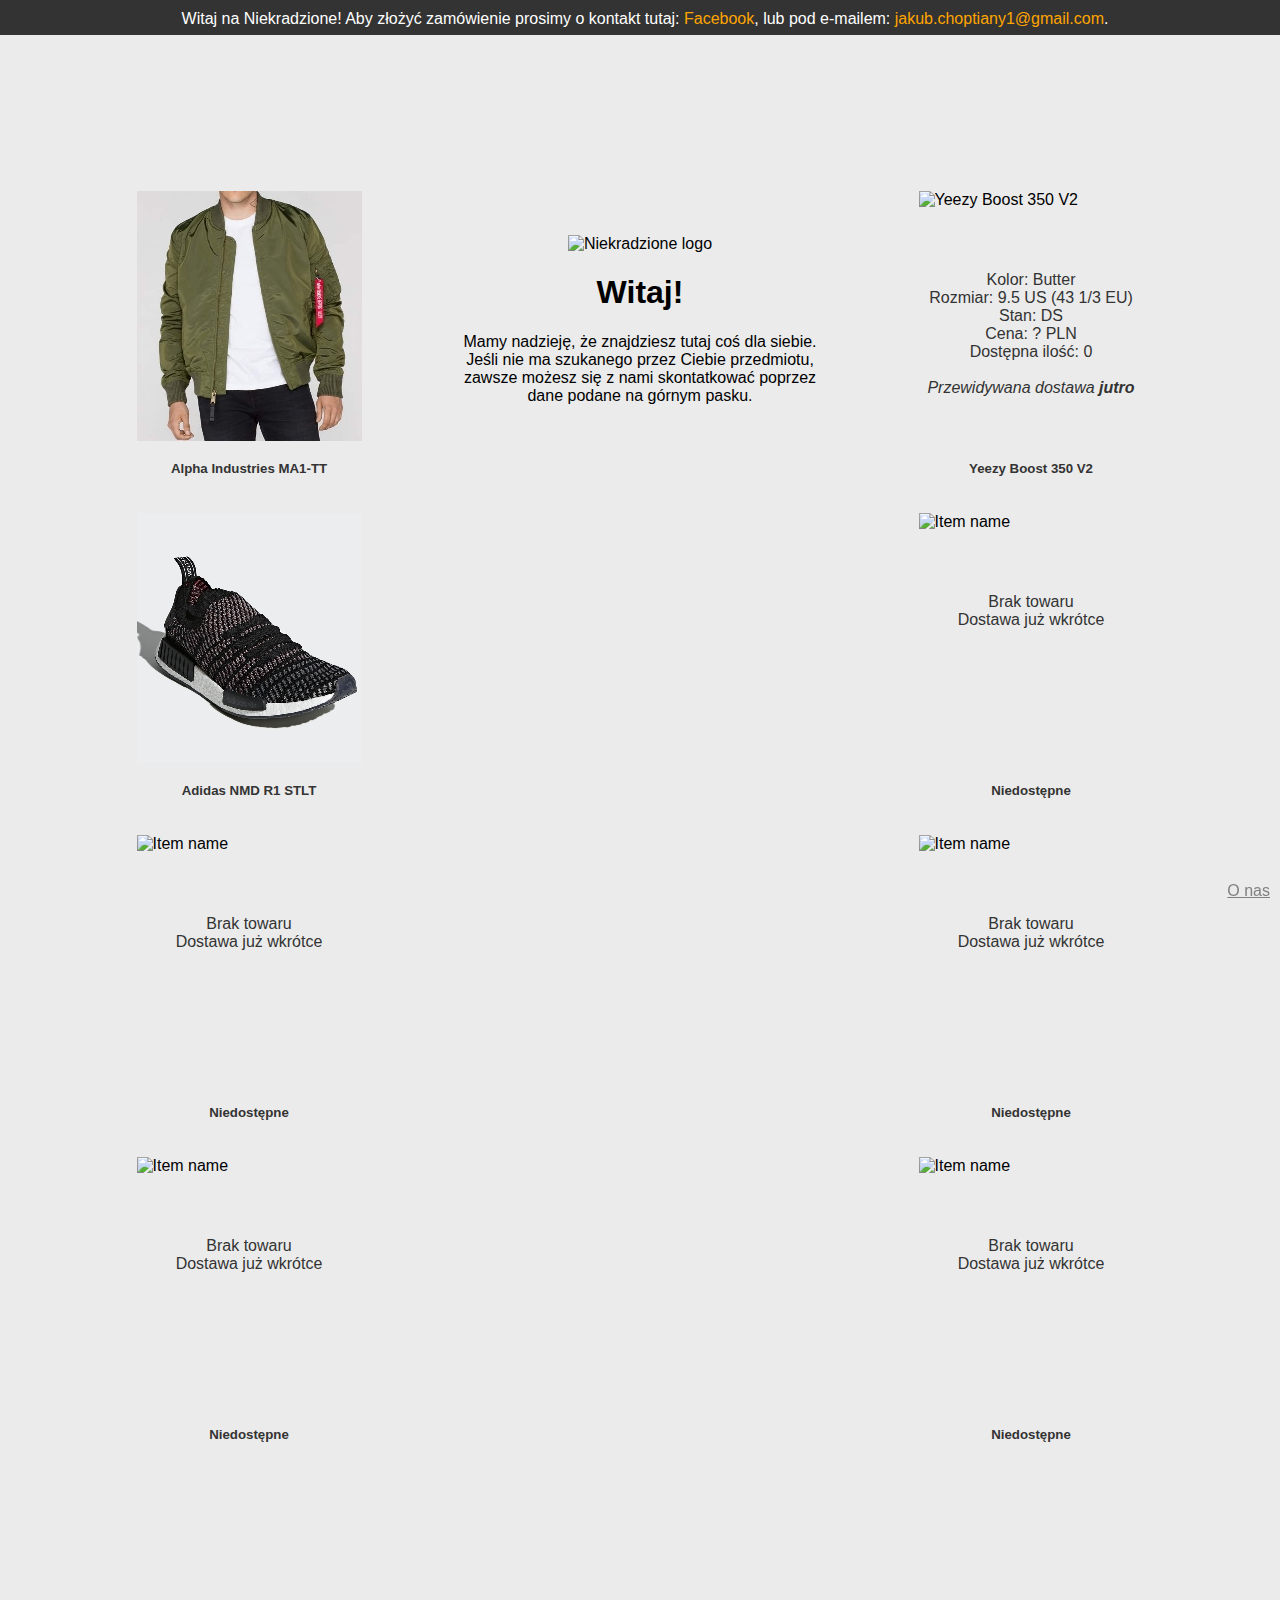
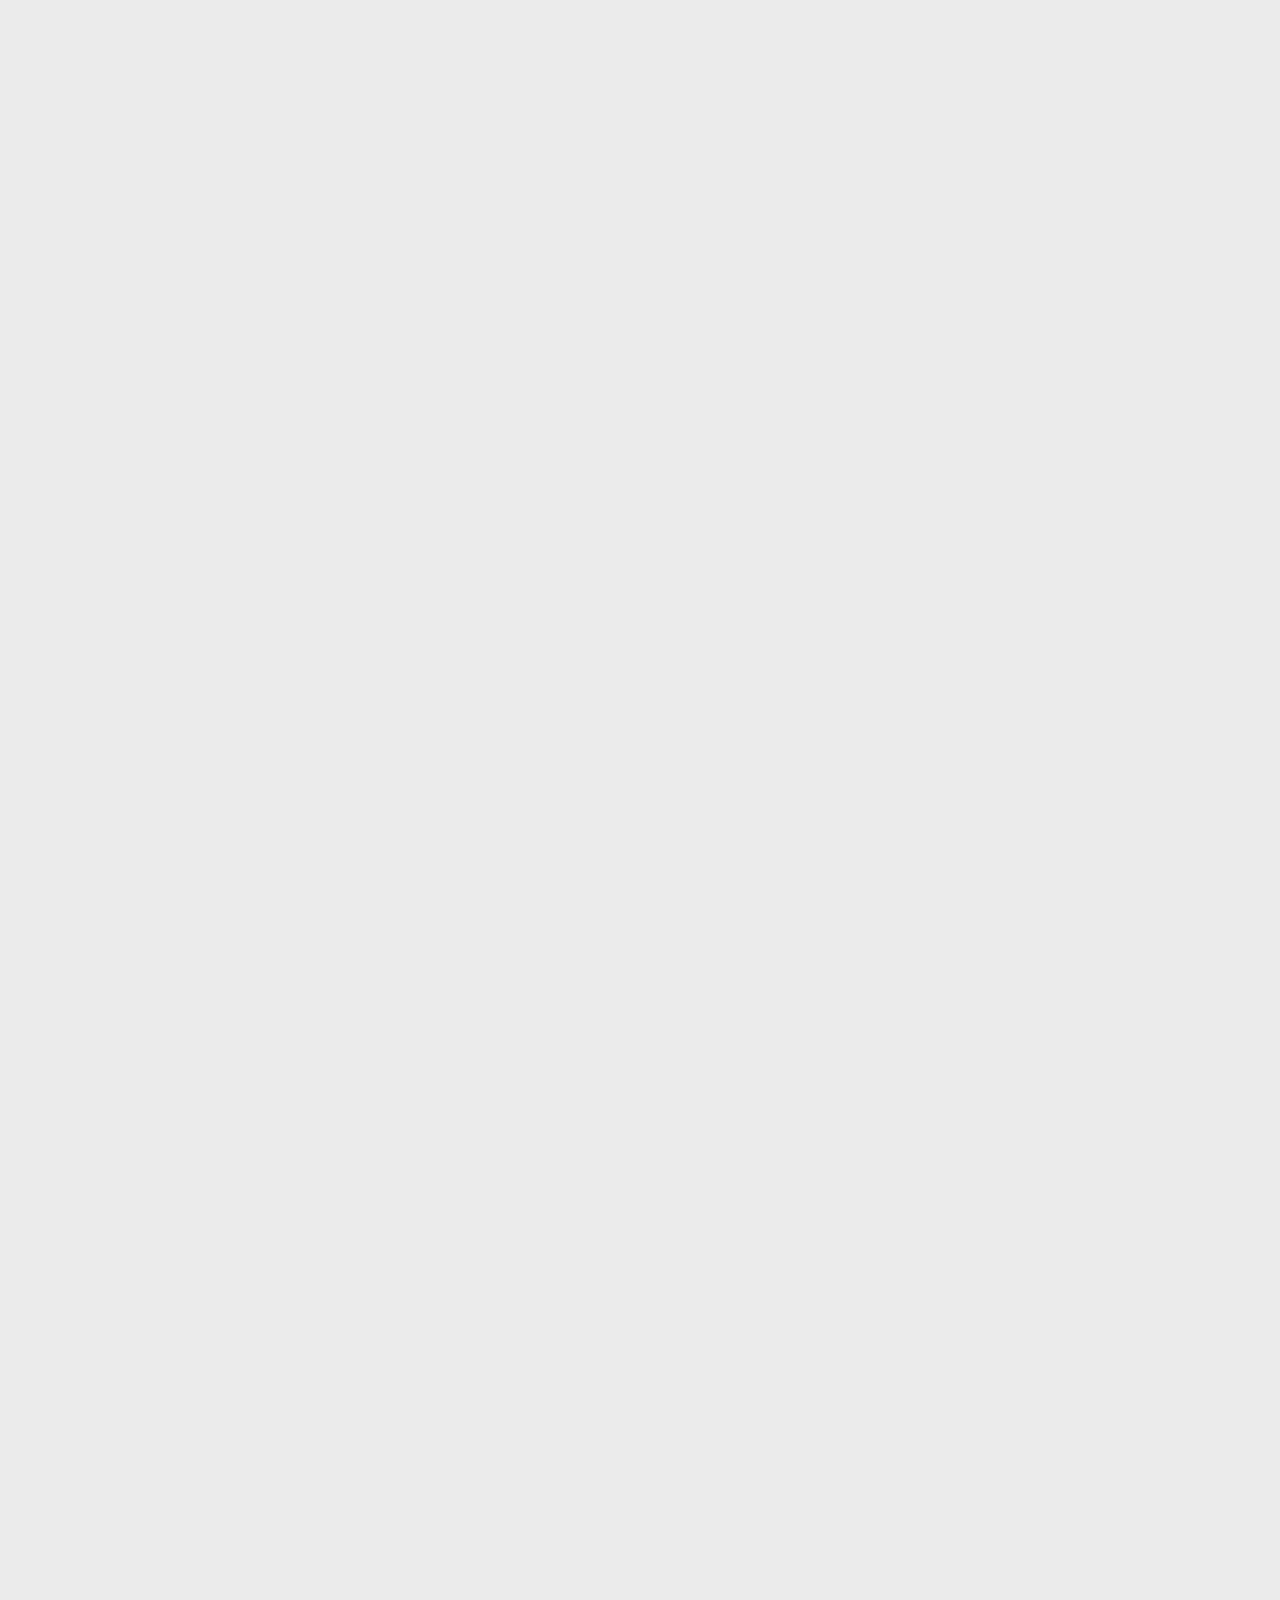
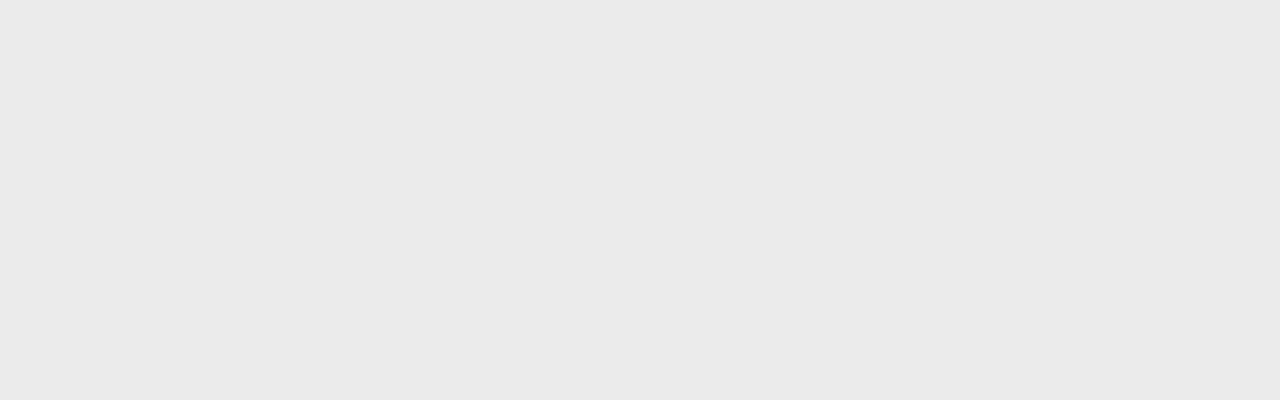
==== index.html @ 2d7987f9 "yeezy" ====
<!DOCTYPE html>
<head>
		<meta charset="UTF-8">
		<title>Niekradzione</title>	
		<link rel="stylesheet" type="text/css" href="style.css">	
		<link rel="icon" type="image/png" href="logo.png">
		<meta name="viewport" content="width=device-width, initial-scale=1">

</head>

<body>

	<div id="topbar">
		<p>Witaj na Niekradzione! Aby złożyć zamówienie prosimy o kontakt tutaj: <a target="_blank" href="https://www.facebook.com/jakub.choptiany.1">Facebook</a>, lub pod e-mailem: <a target="_blank" href="mailto:jakub.choptiany1@gmail.com">jakub.choptiany1@gmail.com</a>.</p>
	</div>

	

	<section class="shop" id="leftshop">
		
<!---			<div class="item">			
				<img src="itemimg.png" class="itemimg" alt="Item name">
				<p>Kolor: --------<br>
				   Rozmiar: - <br>
				   Stan: -- <br>				   
				   Cena: <em><s>000 PLN</s></em> <strong>000 PLN</strong><br> <br>
				   Dostępna ilość: 0</p>
				<h5>Alpha Industries MA1-TT</h5>
			</div>   

--->

			<div class="item">			
				<img src="ma1ttimg.jpg" class="itemimg" alt="Alpha Industries MA1-TT">
				<p>Kolor: Ciemnozielony<br>
				   Rozmiar: L <br>
				   Stan: DS <br>				   
				   Cena: <em><s>550 PLN</s></em> <strong>300 PLN</strong><br> <br>
				   Dostępna ilość: 1</p>
				<h5>Alpha Industries MA1-TT</h5>
			</div>
			
			<div class="item">			
				<img src="nmdr1.jpg" class="itemimg" alt="Adidas NMD R1 STLT">
				<p>Kolor: Wielokolorowy<br>
				  Rozmiar: 9.5 US (43 1/3 EU)<br>
					Stan: DS<br>
					Cena: <em><s>750 PLN</s></em> <strong>285 PLN</strong><br> <br>
					Dostępna ilość: WYPRZEDANE</p>
				<h5>Adidas NMD R1 STLT</h5>
			</div>
			

			

			
			<div class="item">			
				<img src="itemimg.png" class="itemimg" alt="Item name">
				<p>Brak towaru<br>
				  Dostawa już wkrótce</p>
				<h5>Niedostępne</h5>
			</div>

			<div class="item">			
				<img src="itemimg.png" class="itemimg" alt="Item name">
				<p>Brak towaru<br>
				  Dostawa już wkrótce</p>
				<h5>Niedostępne</h5>
			</div>
			

		
	</section>

	<div id="mainpool">
		<img id="mainlogo" src="logo.png" alt="Niekradzione logo">

		<h1>Witaj!</h1>
		<p>Mamy nadzieję, że znajdziesz tutaj coś dla siebie. Jeśli nie ma szukanego przez Ciebie przedmiotu, zawsze możesz się z nami skontatkować poprzez dane podane na górnym pasku.</p>		

	</div>
	
	<section class="shop" id="rightshop">
					

				<div class="item">			
				<img src="yeezybtr.jpg" class="itemimg" alt="Yeezy Boost 350 V2">
				<p>Kolor: Butter<br>
				   Rozmiar: 9.5 US (43 1/3 EU) <br>
				   Stan: DS <br>	
				   Cena: ? PLN <br>
				   Dostępna ilość: 0 <br>	<br>	   
				 <em>Przewidywana dostawa <strong>jutro</strong></em></p>
				<h5>Yeezy Boost 350 V2</h5>
			</div>   


			<div class="item">			
				<img src="itemimg.png" class="itemimg" alt="Item name">
				<p>Brak towaru<br>
				  Dostawa już wkrótce</p>
				<h5>Niedostępne</h5>
			</div>
			

			<div class="item">			
				<img src="itemimg.png" class="itemimg" alt="Item name">
				<p>Brak towaru<br>
				  Dostawa już wkrótce</p>
				<h5>Niedostępne</h5>
			</div>
			

			<div class="item">			
				<img src="itemimg.png" class="itemimg" alt="Item name">
				<p>Brak towaru<br>
				  Dostawa już wkrótce</p>
				<h5>Niedostępne</h5>
			</div>
			

	</section>

<footer><a href="about.html">O nas</a></footer>
</body>
---- style.css ----
html, body {margin: 0; height: 100%; overflow: hidden;}

	@font-face {font-family: Sensei; src:url(sensei.ttf);}

	@import url('https://fonts.googleapis.com/css?family=Arimo|Didact+Gothic');

	body {				
		margin: 0px;
		padding: 0px;
		font-family: 'Arimo', sans-serif;	
		background: #ebebeb;
	}

	h1, h2, h3, h4, h5, h6 {
		font-family: 'Didact Gothic', sans-serif;
	}
      

	@media only screen and (max-width: 1300px) {
		html, body {height: 200%; overflow: scroll;}
	}




/*        MAIN SECTION       ///////          //////              ///////          //////////           /////////        ///////// */





	#topbar {
		position: relative;
		background: #333;		
		top: 0px;
		height: 25px;
		width: 100%;
		margin: 0px;
		padding: 5px;
		color: white;
		text-align: center;		
	}

		#topbar p {
			margin: 0px;
			padding: 5px;
		}

		#topbar a, a:hover, a:active, a:visited, a:focus {
			color: white;	
			text-decoration: none;	
			transition: 0.3s;		
		}

		#topbar a {
			color: orange;
			transition: 0.3s;		
		}


		@keyframes mainentry {
			from{top: 600px;}
			to{top: 200px;}
		}

	#mainpool {		
		position: relative;		
		text-align: center;
		display: table;
		margin: 0 auto;
		padding: 0px;
		top: 200px;
		width: 400px;		
		max-width: 30%;
		clear: both;		
		animation: mainentry;
		animation-duration: 2s;	
	}

	
		#mainlogo {height: 300px;}



/*        SHOP SECTION       ///////          //////              ///////          //////////           /////////        ///////// */

				
				.shop {										
					top: 180px;
					max-width: 35%;
					position: absolute;
					clear: both;
					margin: 0px;
					margin-top: 0px;
					padding: 0px;
					list-style: none;

					display: -webkit-box;
					display: -moz-box;
					display: -ms-flexbox;
					display: -webkit-flex;
					display: flex;

					align-items: baseline;

					-webkit-flex-flow: row wrap;
 					justify-content: space-between;
  

				}

				#leftshop {
					float: left;
					left: 25px;
				}

				#rightshop {
					float: right;
					right: 25px;
				}

				.item {									
					height: 300px;
					width: 225px;
					margin: auto;
					margin-top: 10px;		
					margin-bottom: 10px;							
					clear: both;	
					border: 1px solid #ebebeb;	
					transition: .5s;						
				}

				.item h5 {
					position: relative;
					height: 20px;
					width: 225px;		
					text-align: center;
					margin: auto;
					top: 20px;	
					color: #333;
				}


				.item p {
					position: relative;
					color: #333;
					text-align: center;
					margin: auto;	
					padding: 0px;
					top: 80px;					
					height: 250px;
					width: 225px;									
					transition: .5s;		
					z-index: 0;								
				}

				.itemimg {	
					position: absolute;												
					height: 250px;
					width: 225px;
					transition: 0.5s;
					z-index: 1;
				}

				.item:hover .itemimg {
					opacity: 0.1;
					transition: .5s;
				}

				.item:hover {					
					border: 1px solid #333;
					transition: 1s;
				}


				footer a{					
					color: gray;
					position: fixed;
					bottom: 0px;
					right: 10px;									}
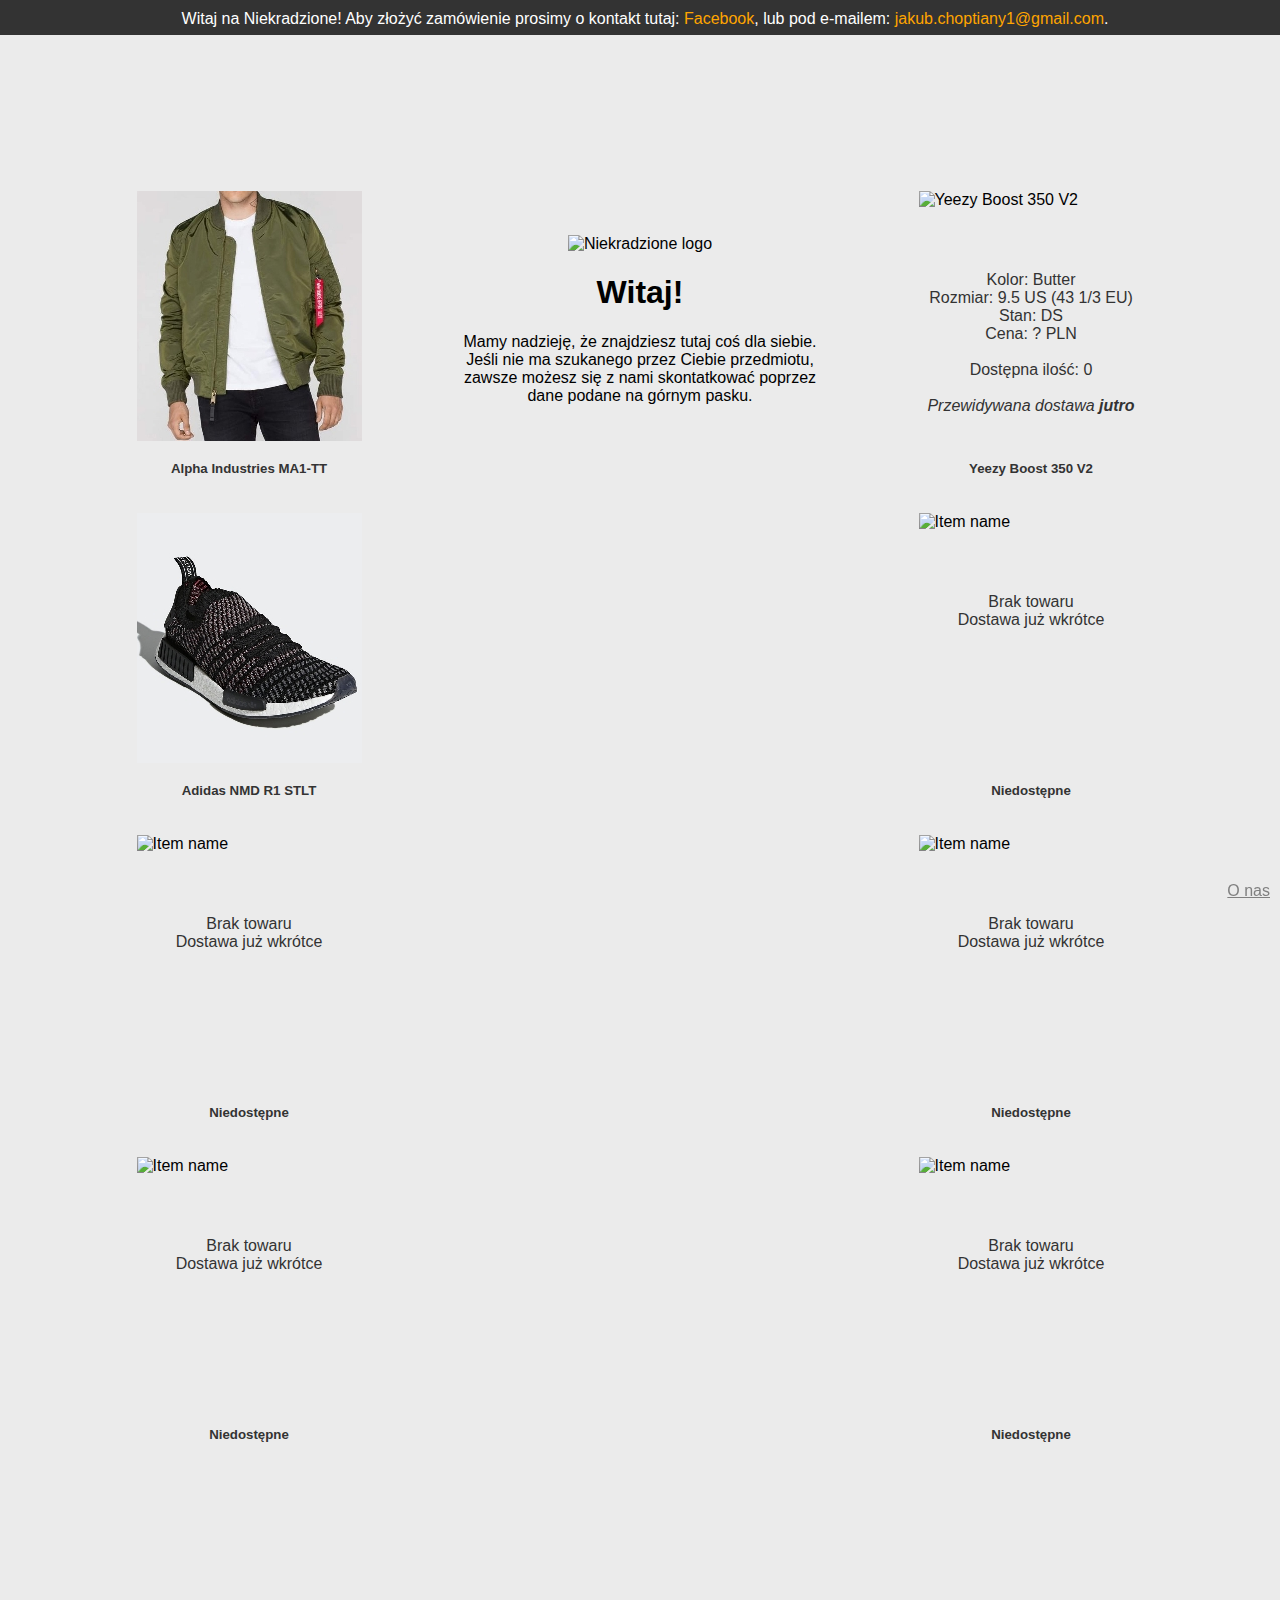
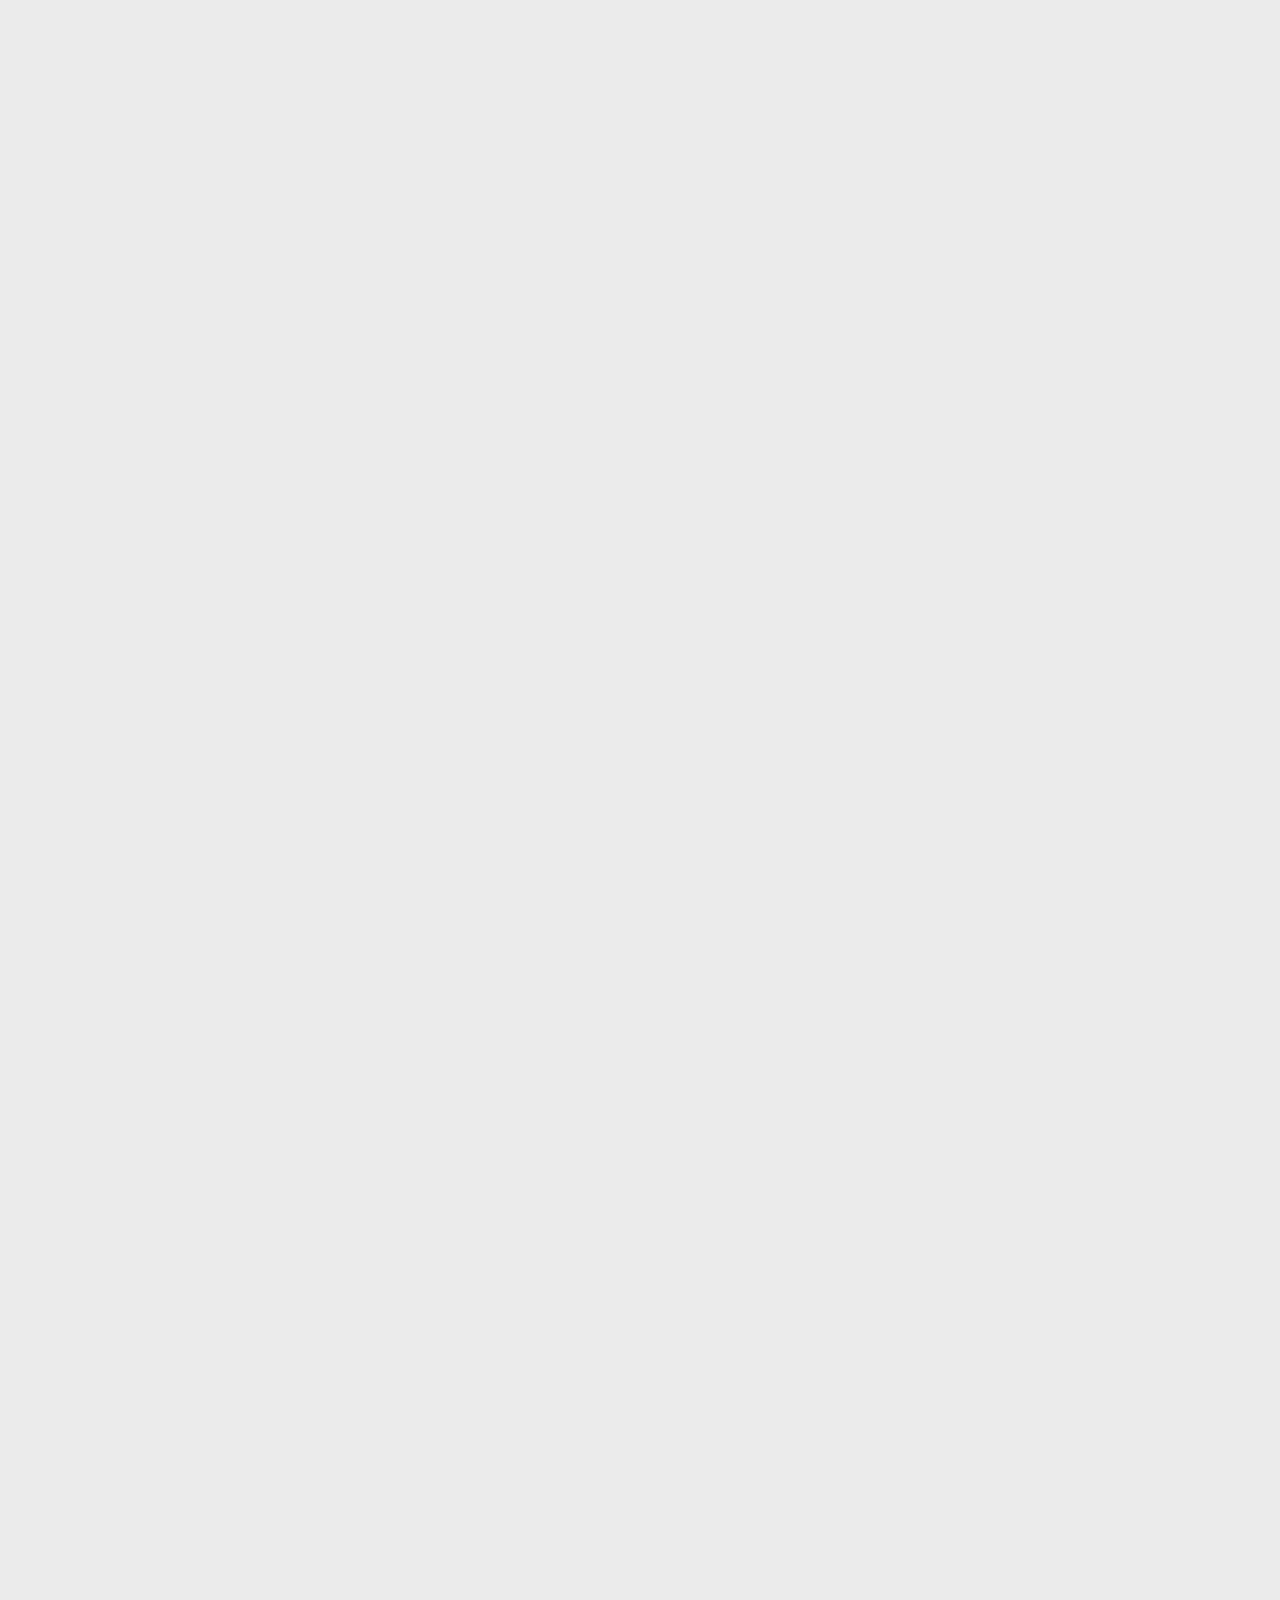
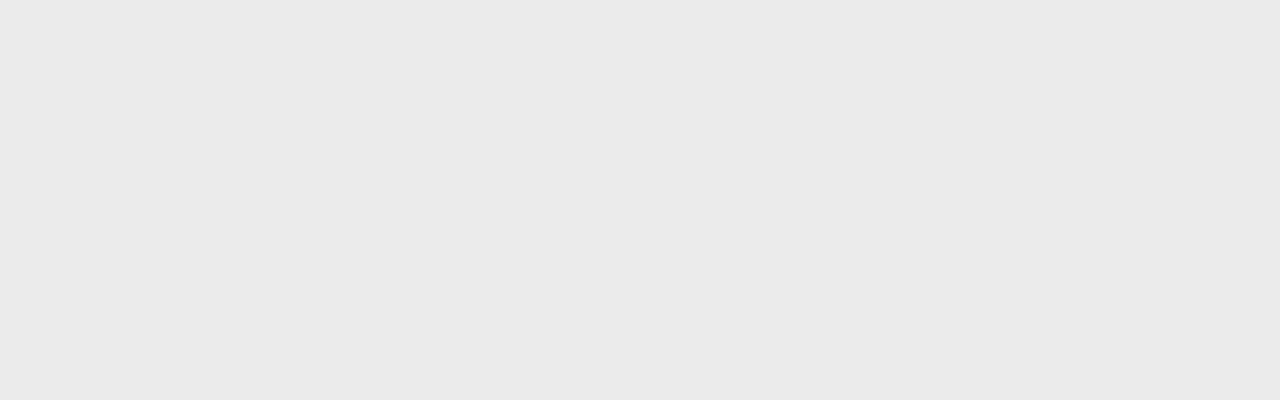
==== commit 5274e6c2: "yeezy" ====
--- a/index.html
+++ b/index.html
@@ -88,7 +88,7 @@
 				<p>Kolor: Butter<br>
 				   Rozmiar: 9.5 US (43 1/3 EU) <br>
 				   Stan: DS <br>	
-				   Cena: ? PLN <br>
+				   Cena: ? PLN <br><br>
 				   Dostępna ilość: 0 <br>	<br>	   
 				 <em>Przewidywana dostawa <strong>jutro</strong></em></p>
 				<h5>Yeezy Boost 350 V2</h5>
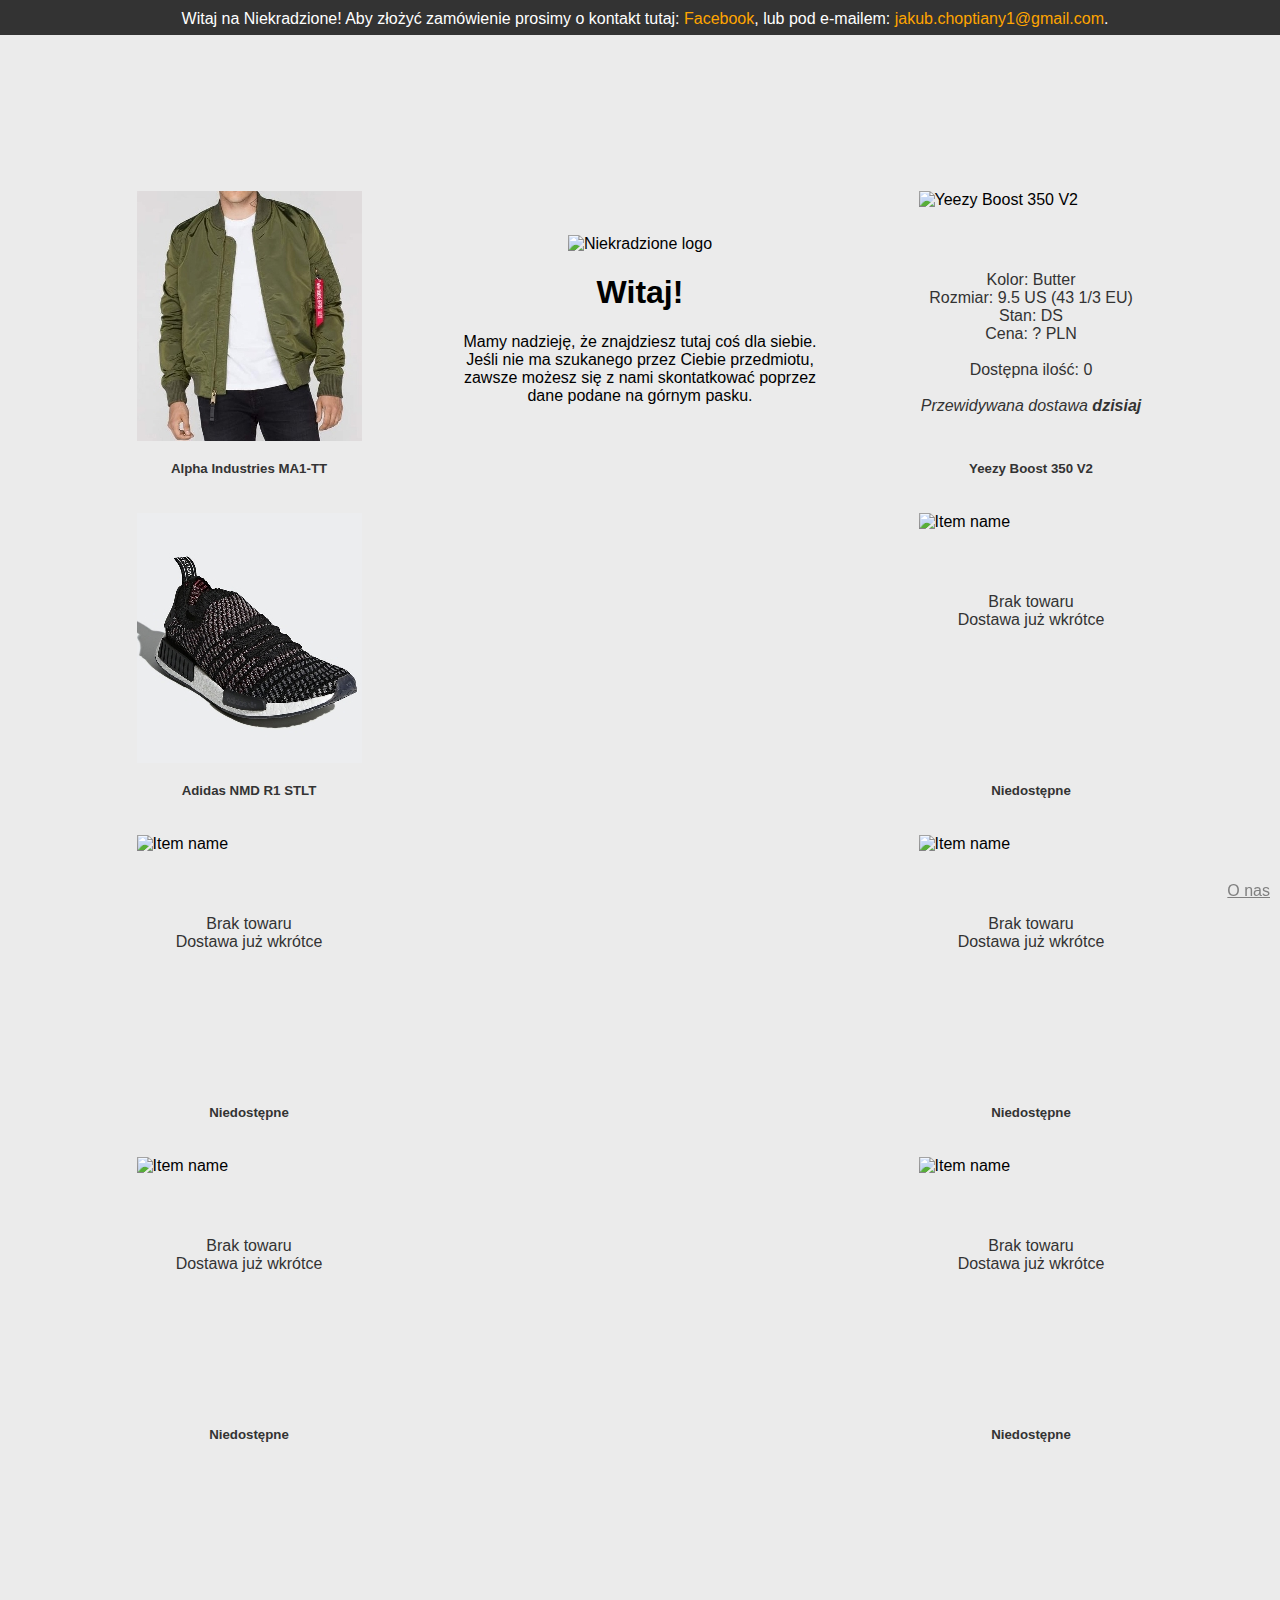
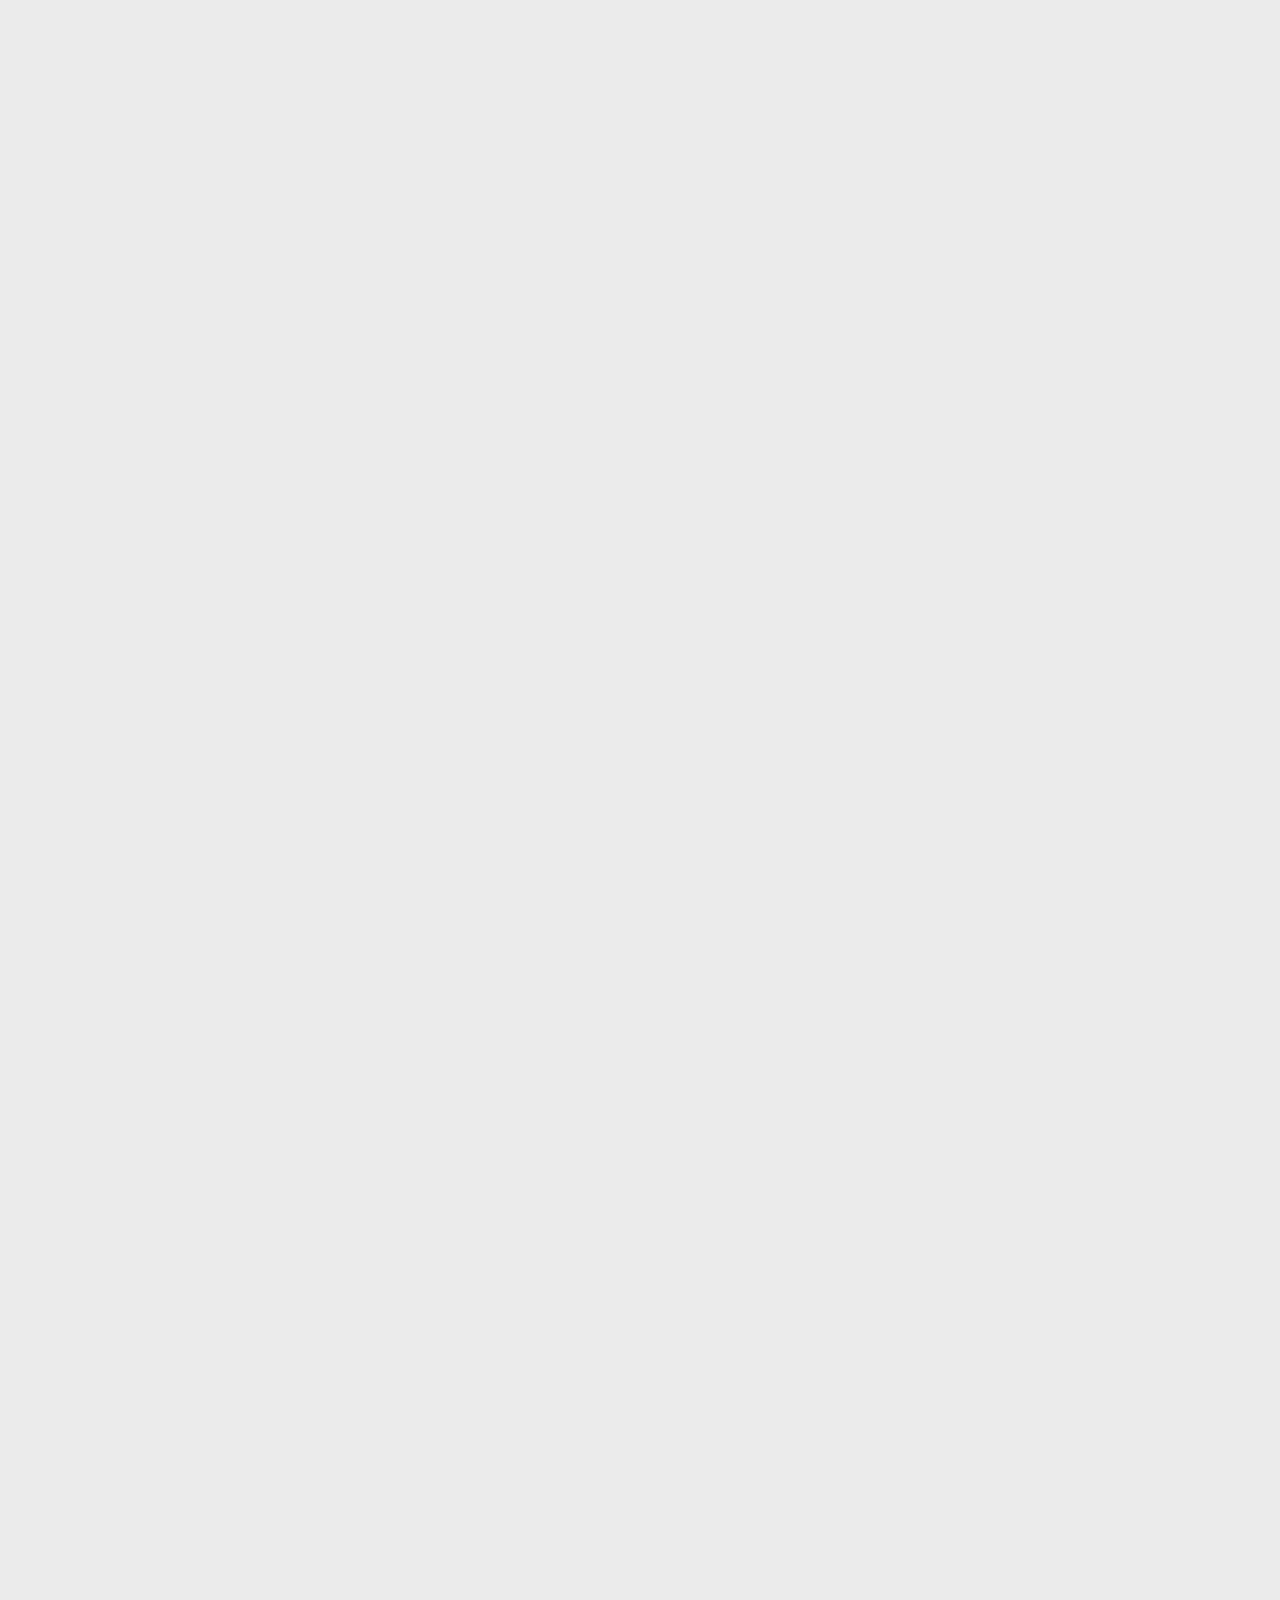
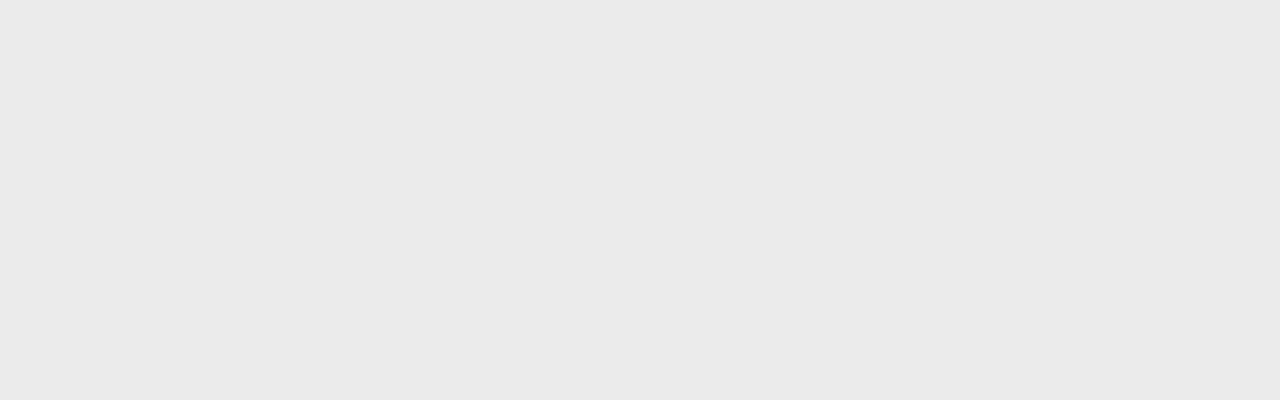
==== commit 8c3bb00a: "yeezy" ====
--- a/index.html
+++ b/index.html
@@ -90,7 +90,7 @@
 				   Stan: DS <br>	
 				   Cena: ? PLN <br><br>
 				   Dostępna ilość: 0 <br>	<br>	   
-				 <em>Przewidywana dostawa <strong>jutro</strong></em></p>
+				 <em>Przewidywana dostawa <strong>dzisiaj</strong></em></p>
 				<h5>Yeezy Boost 350 V2</h5>
 			</div>   
 
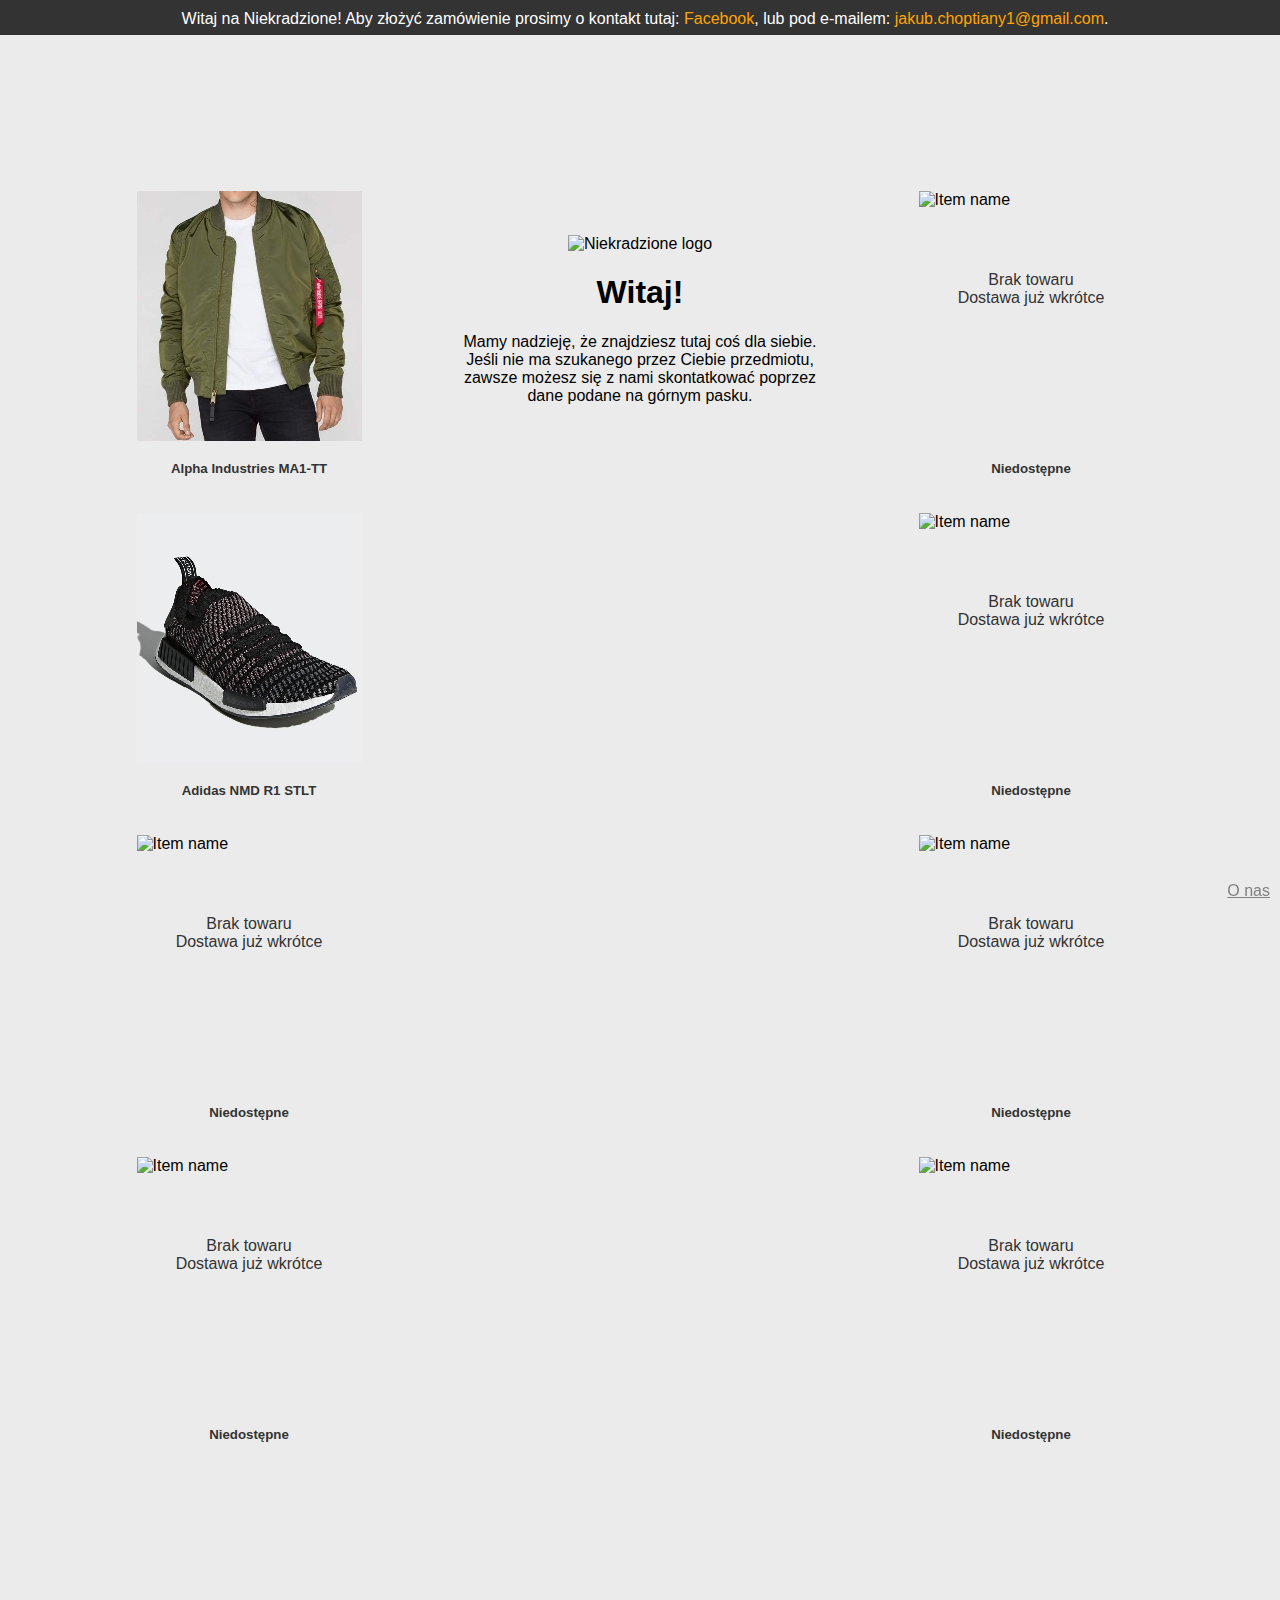
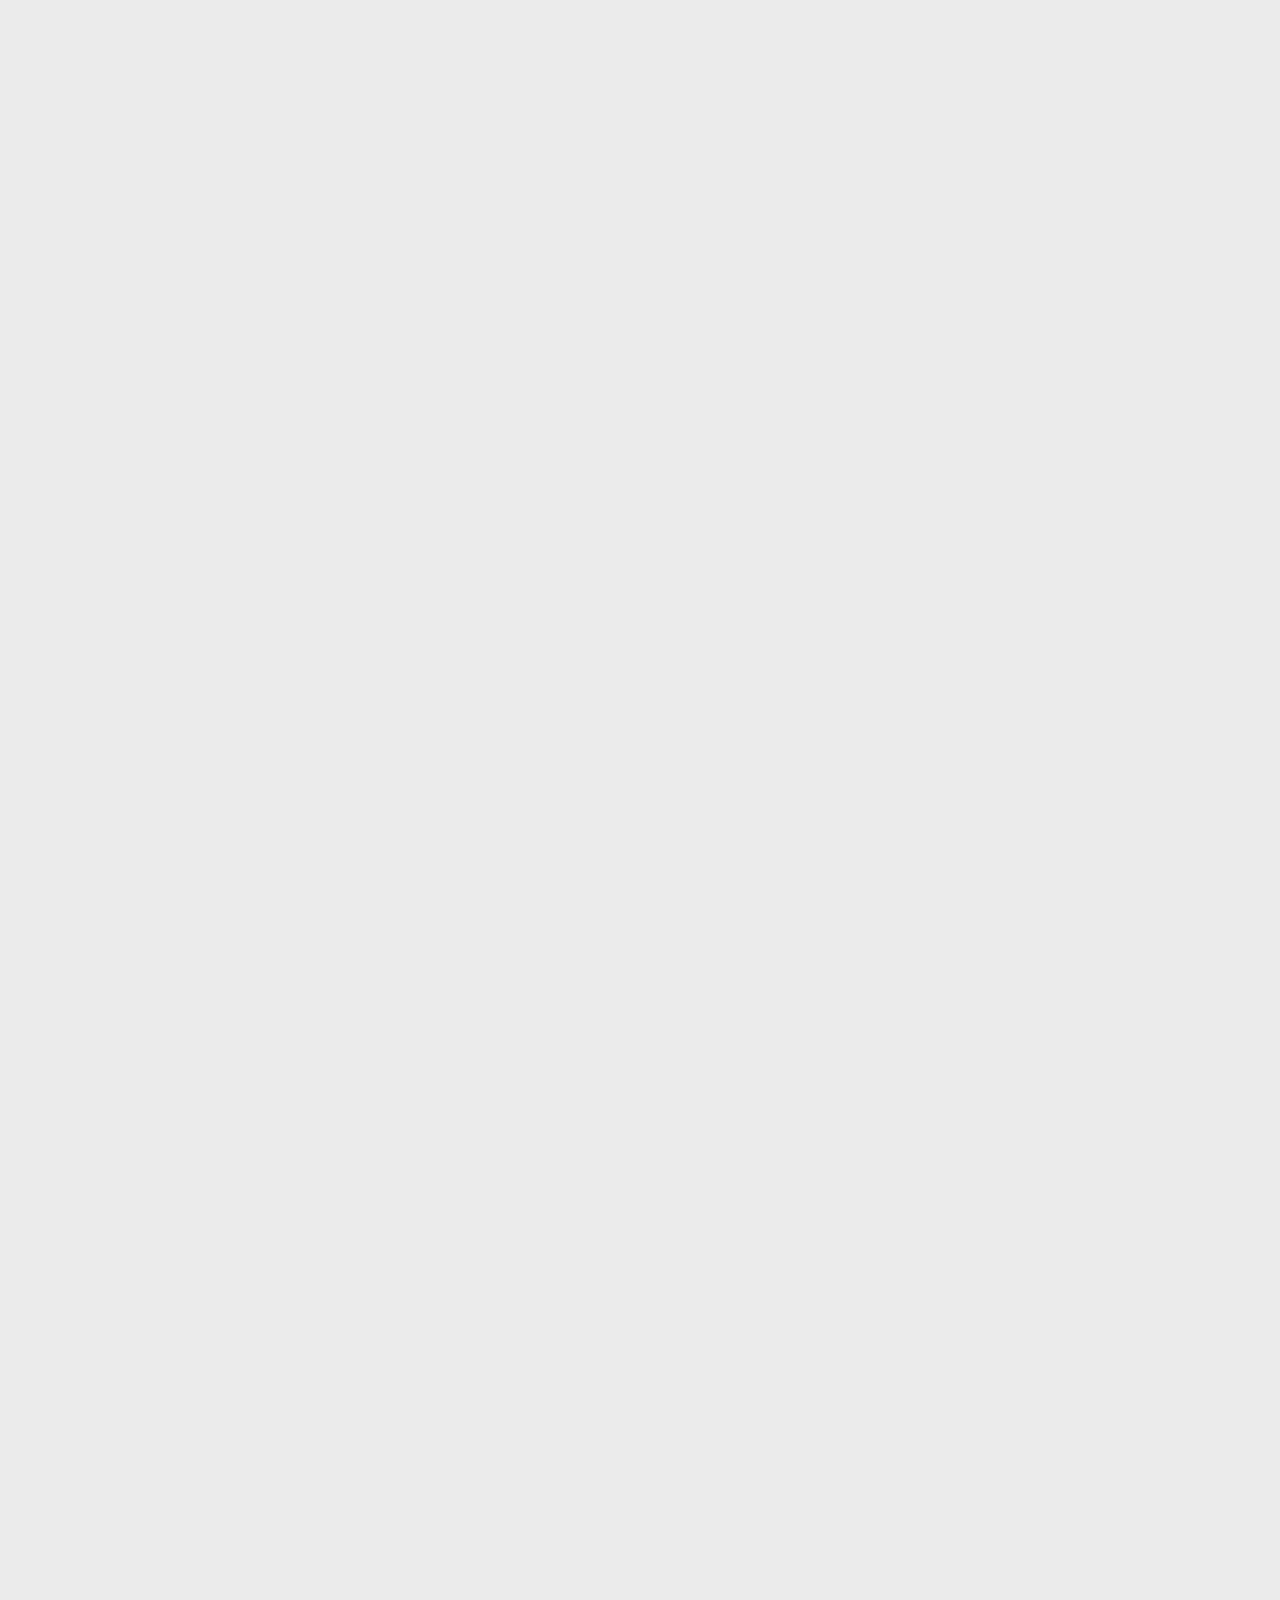
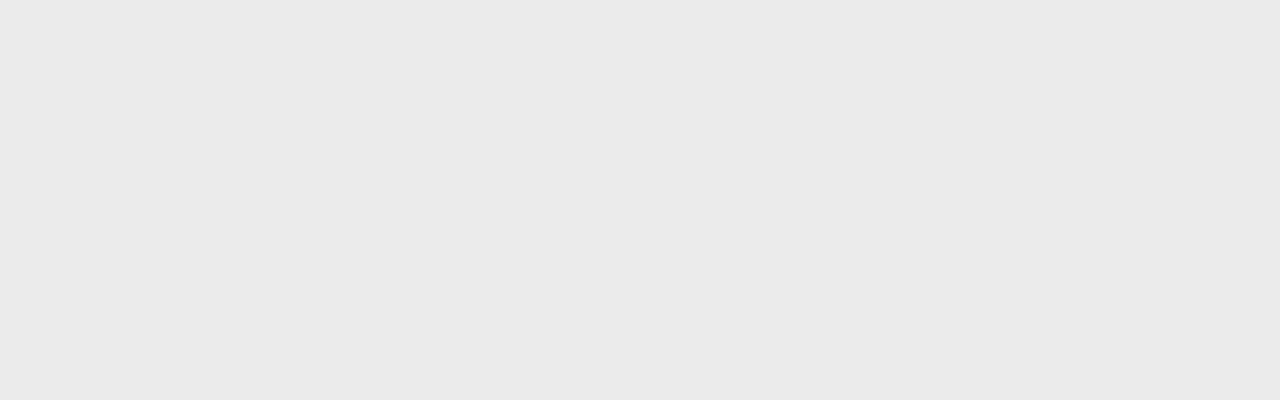
==== commit ceca2c15: "ma1tt sold" ====
--- a/index.html
+++ b/index.html
@@ -35,8 +35,8 @@
 				<p>Kolor: Ciemnozielony<br>
 				   Rozmiar: L <br>
 				   Stan: DS <br>				   
-				   Cena: <em><s>550 PLN</s></em> <strong>300 PLN</strong><br> <br>
-				   Dostępna ilość: 1</p>
+				   Cena: <em><s>550 PLN</s></em> <strong>280 PLN</strong><br> <br>
+				   Dostępna ilość: WYPRZEDANE</p>
 				<h5>Alpha Industries MA1-TT</h5>
 			</div>
 			
@@ -83,17 +83,12 @@
 	<section class="shop" id="rightshop">
 					
 
-				<div class="item">			
-				<img src="yeezybtr.jpg" class="itemimg" alt="Yeezy Boost 350 V2">
-				<p>Kolor: Butter<br>
-				   Rozmiar: 9.5 US (43 1/3 EU) <br>
-				   Stan: DS <br>	
-				   Cena: ? PLN <br><br>
-				   Dostępna ilość: 0 <br>	<br>	   
-				 <em>Przewidywana dostawa <strong>dzisiaj</strong></em></p>
-				<h5>Yeezy Boost 350 V2</h5>
-			</div>   
-
+			<div class="item">			
+				<img src="itemimg.png" class="itemimg" alt="Item name">
+				<p>Brak towaru<br>
+				  Dostawa już wkrótce</p>
+				<h5>Niedostępne</h5>
+			</div>
 
 			<div class="item">			
 				<img src="itemimg.png" class="itemimg" alt="Item name">
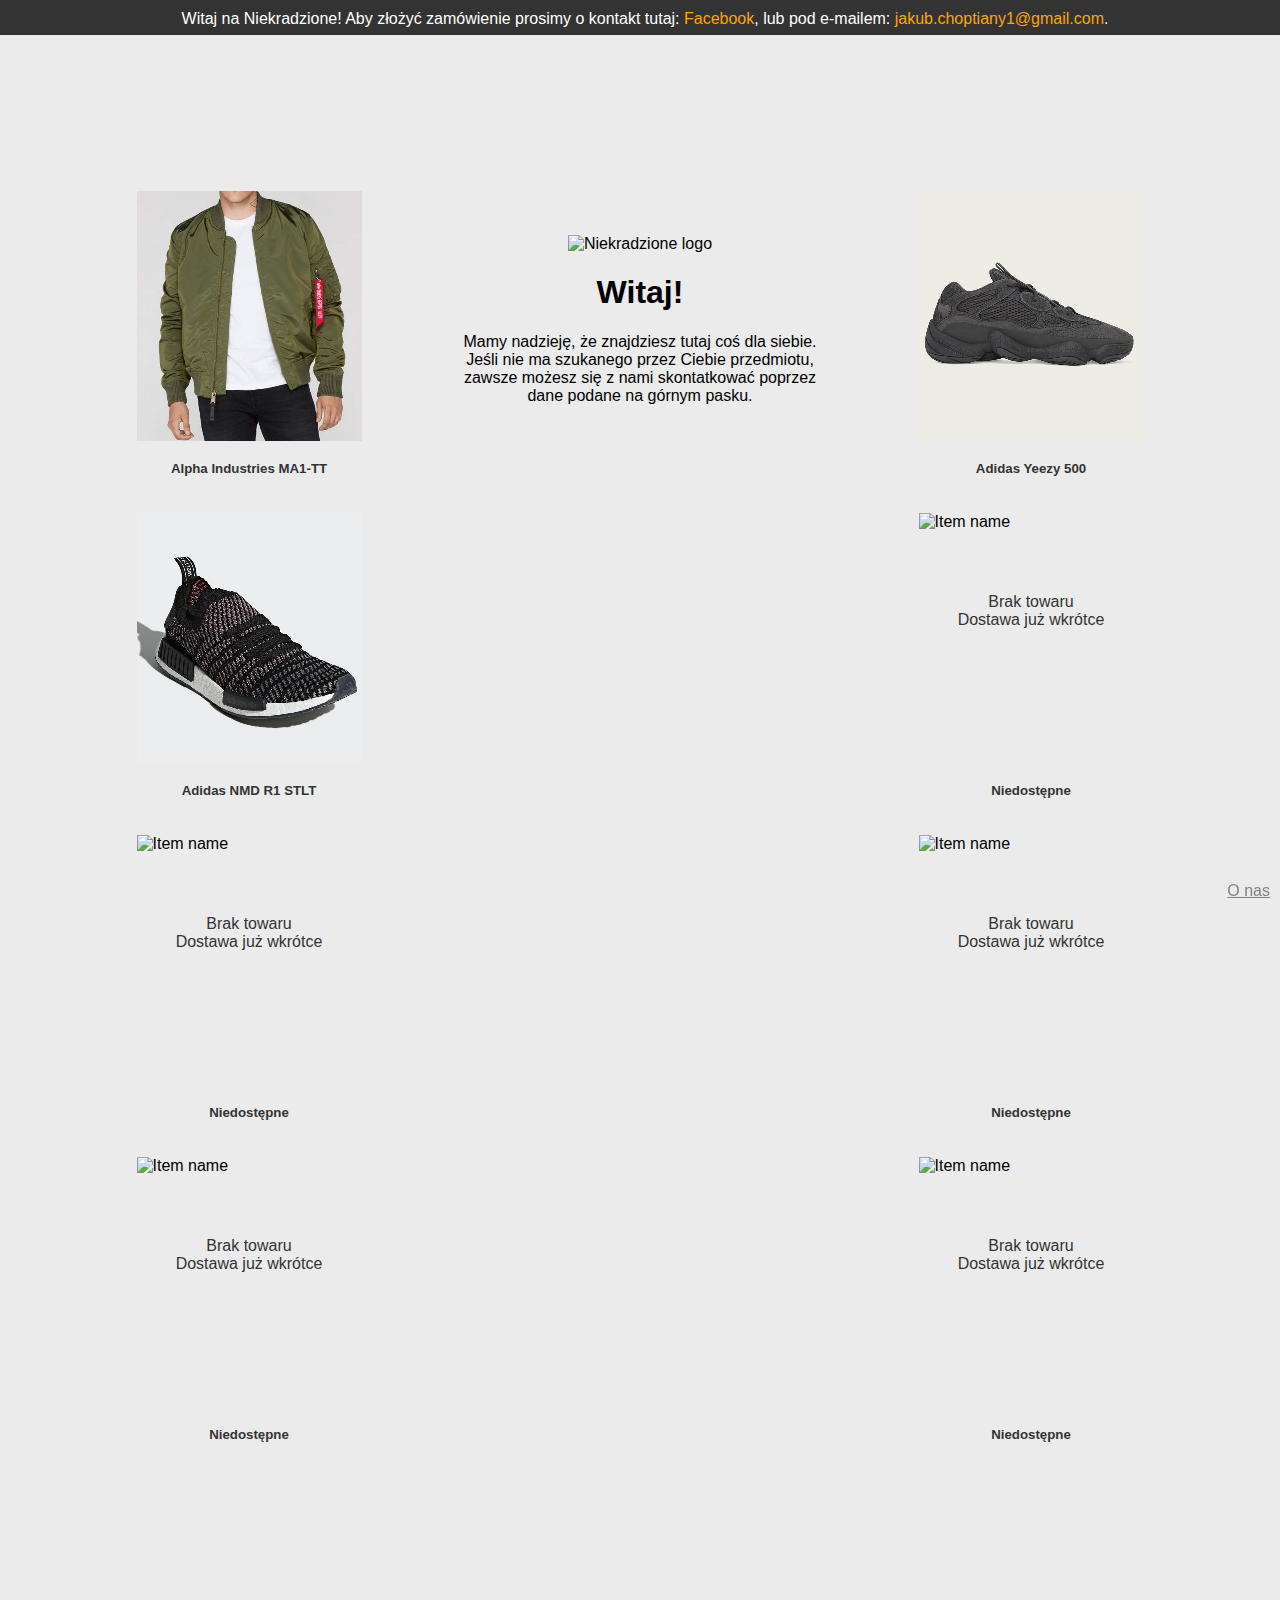
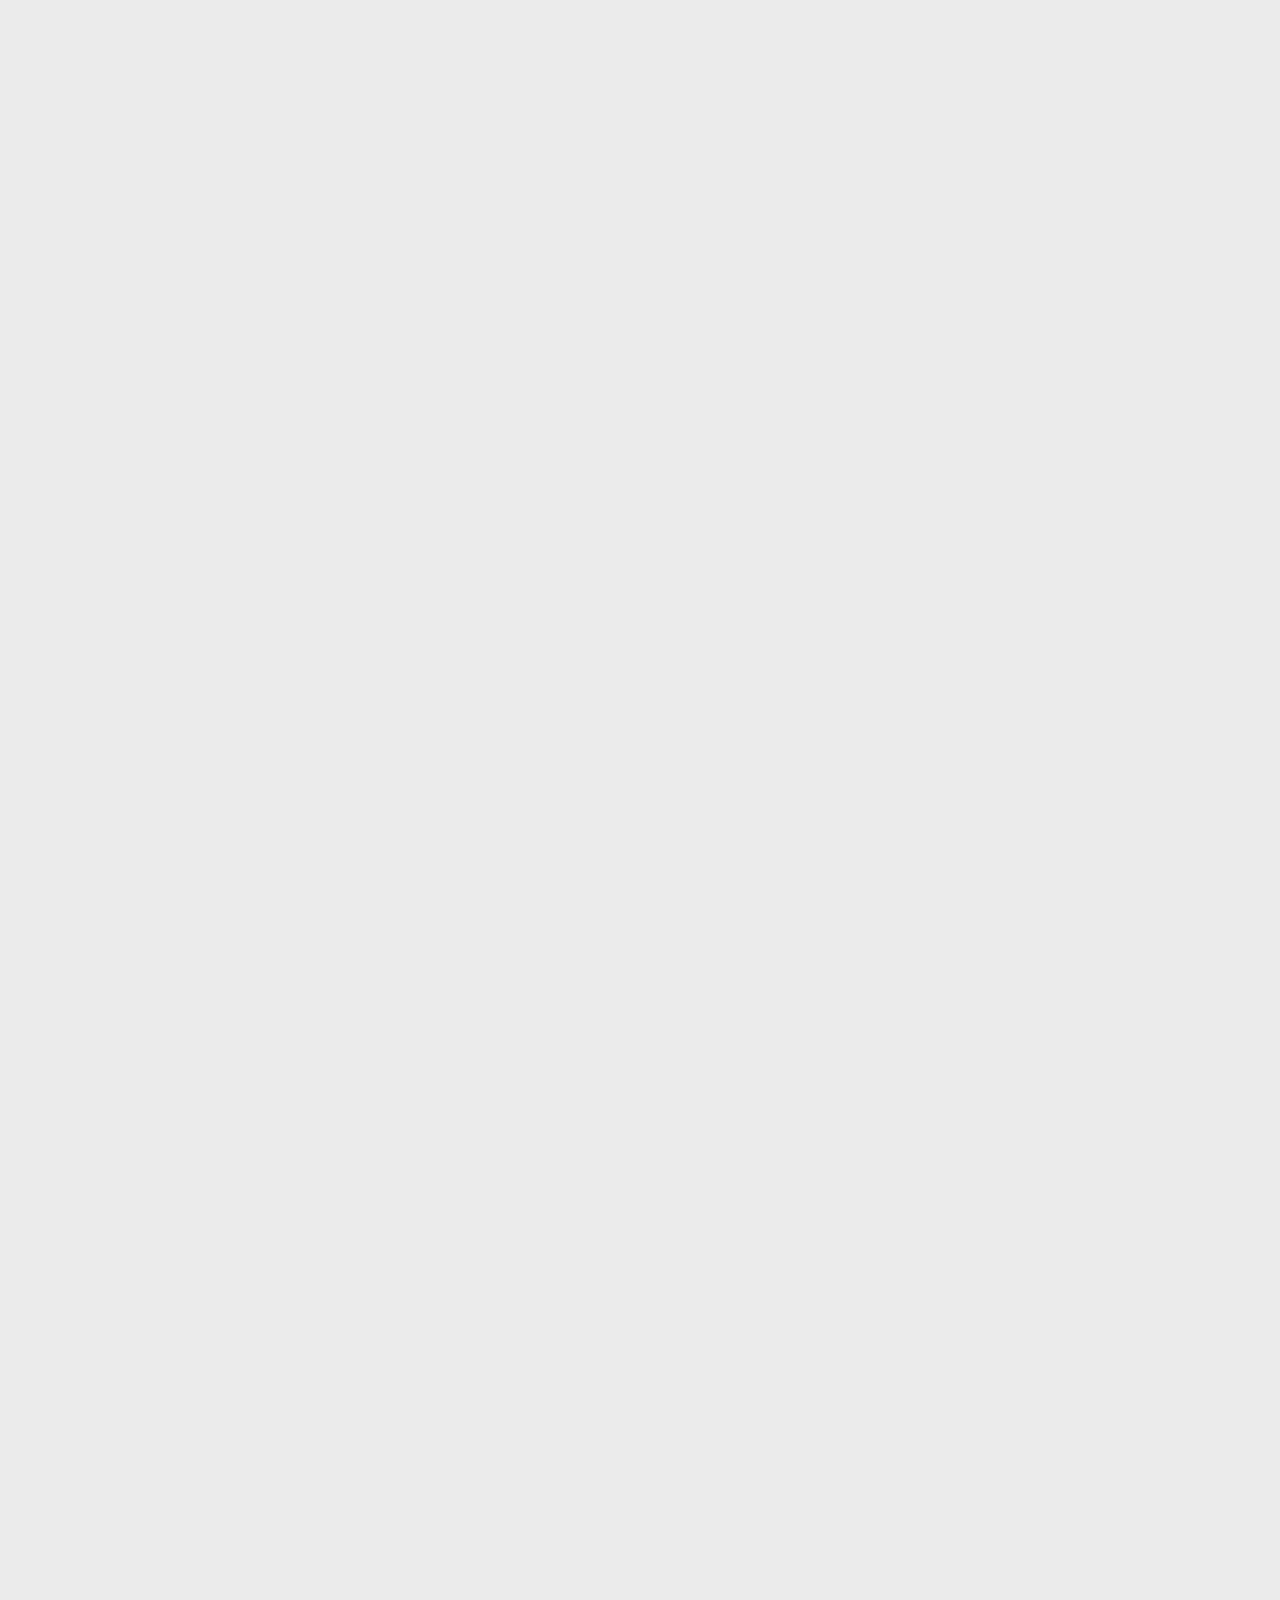
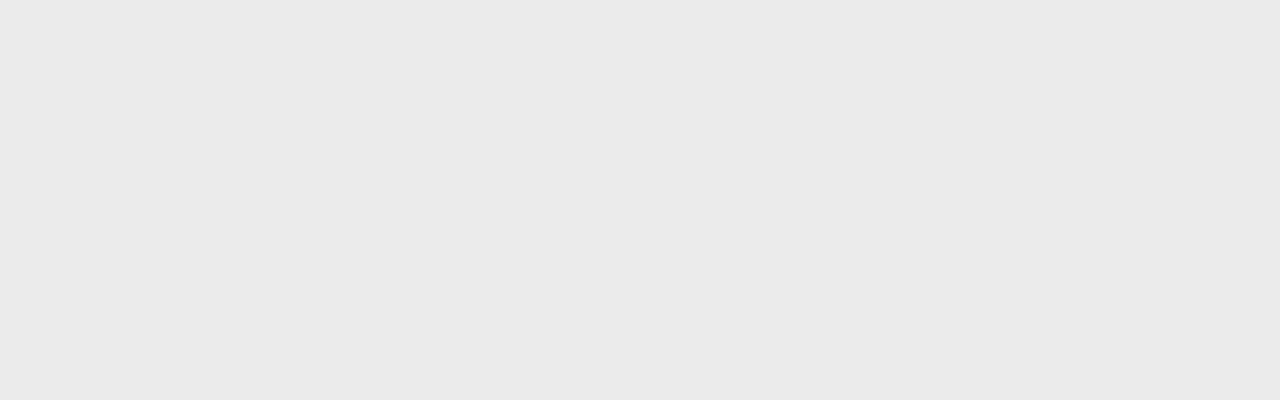
==== commit 2c26e851: "yeezy500" ====
--- a/index.html
+++ b/index.html
@@ -84,11 +84,15 @@
 					
 
 			<div class="item">			
-				<img src="itemimg.png" class="itemimg" alt="Item name">
-				<p>Brak towaru<br>
-				  Dostawa już wkrótce</p>
-				<h5>Niedostępne</h5>
+				<img src="yeezy500.jpg" class="itemimg" alt="Adidas Yeezy 500">
+				<p>Kolor: Utility Black<br>
+				  Rozmiar: 9.5 US (43 1/3 EU)<br>
+					Stan: DS<br>
+					Cena: 1100 PLN<br> <br>
+					Dostępna ilość: WYPRZEDANE</p>
+				<h5>Adidas Yeezy 500</h5>
 			</div>
+			
 
 			<div class="item">			
 				<img src="itemimg.png" class="itemimg" alt="Item name">
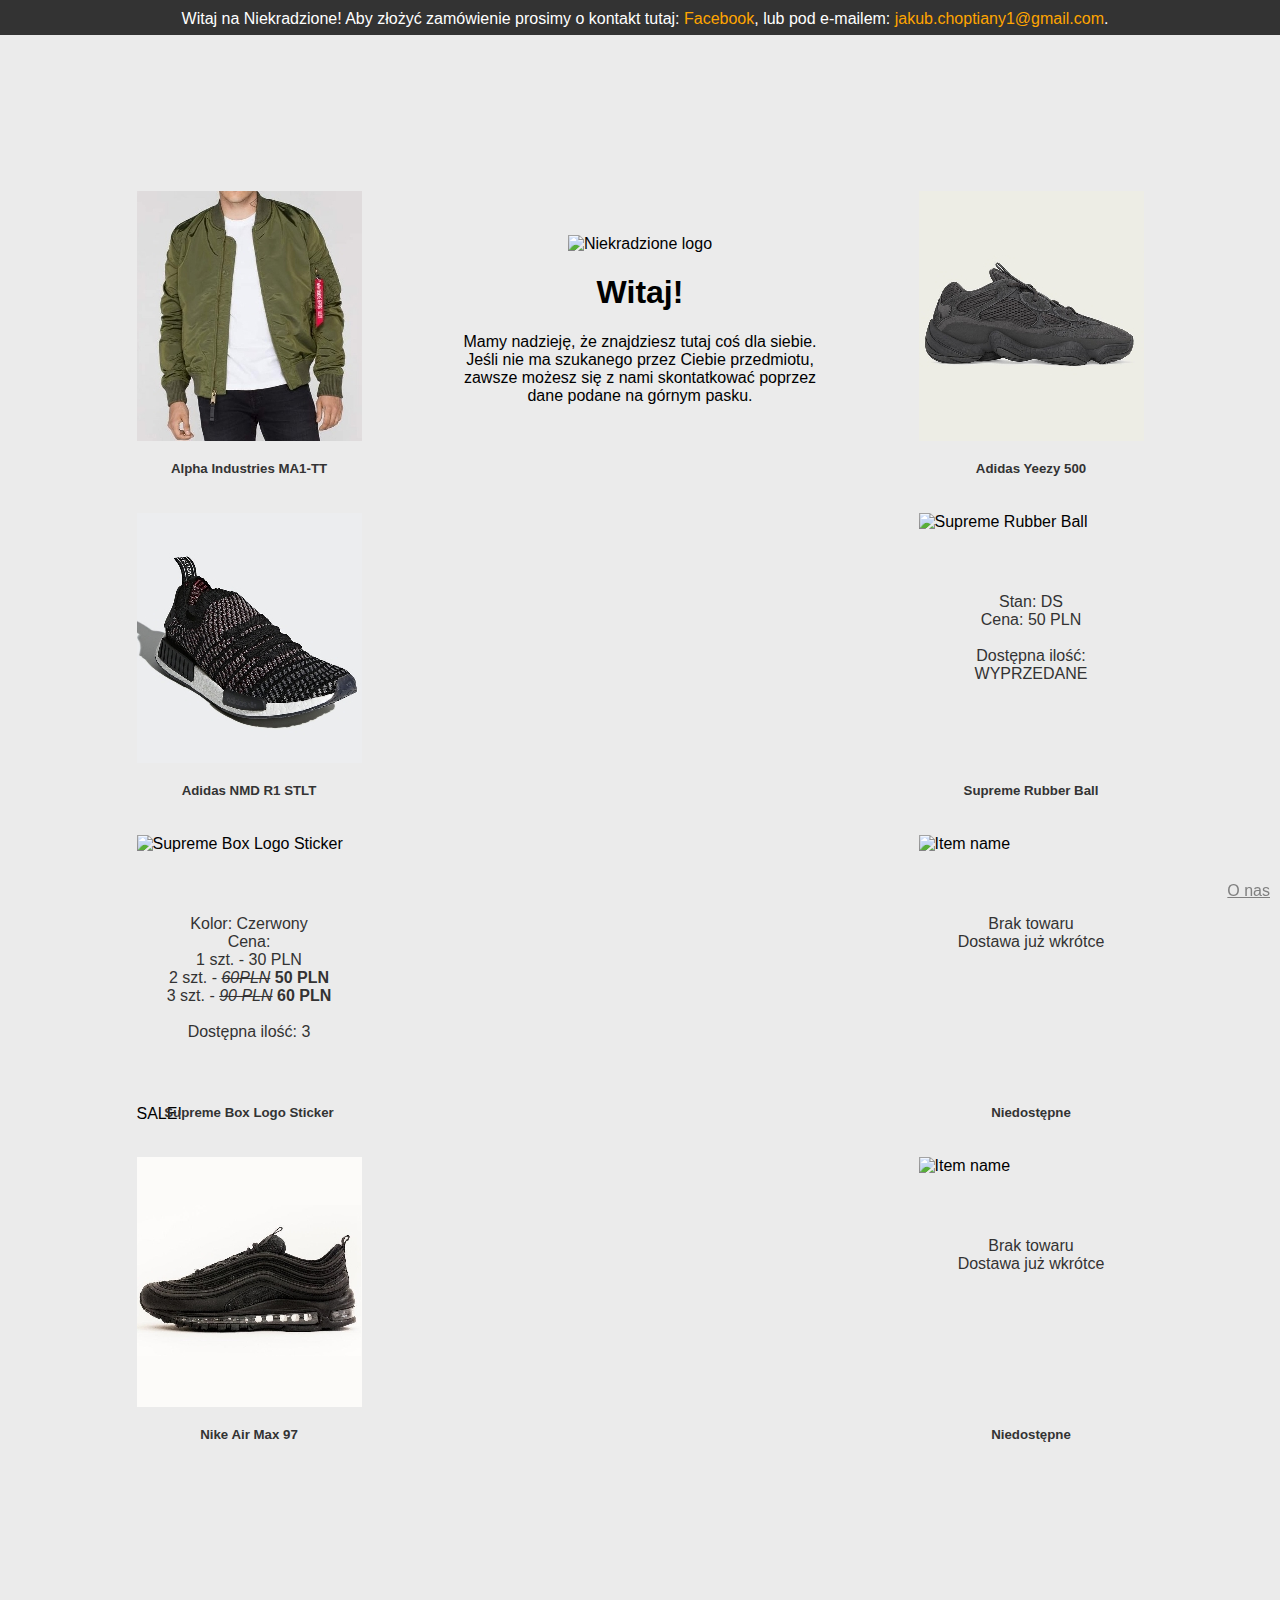
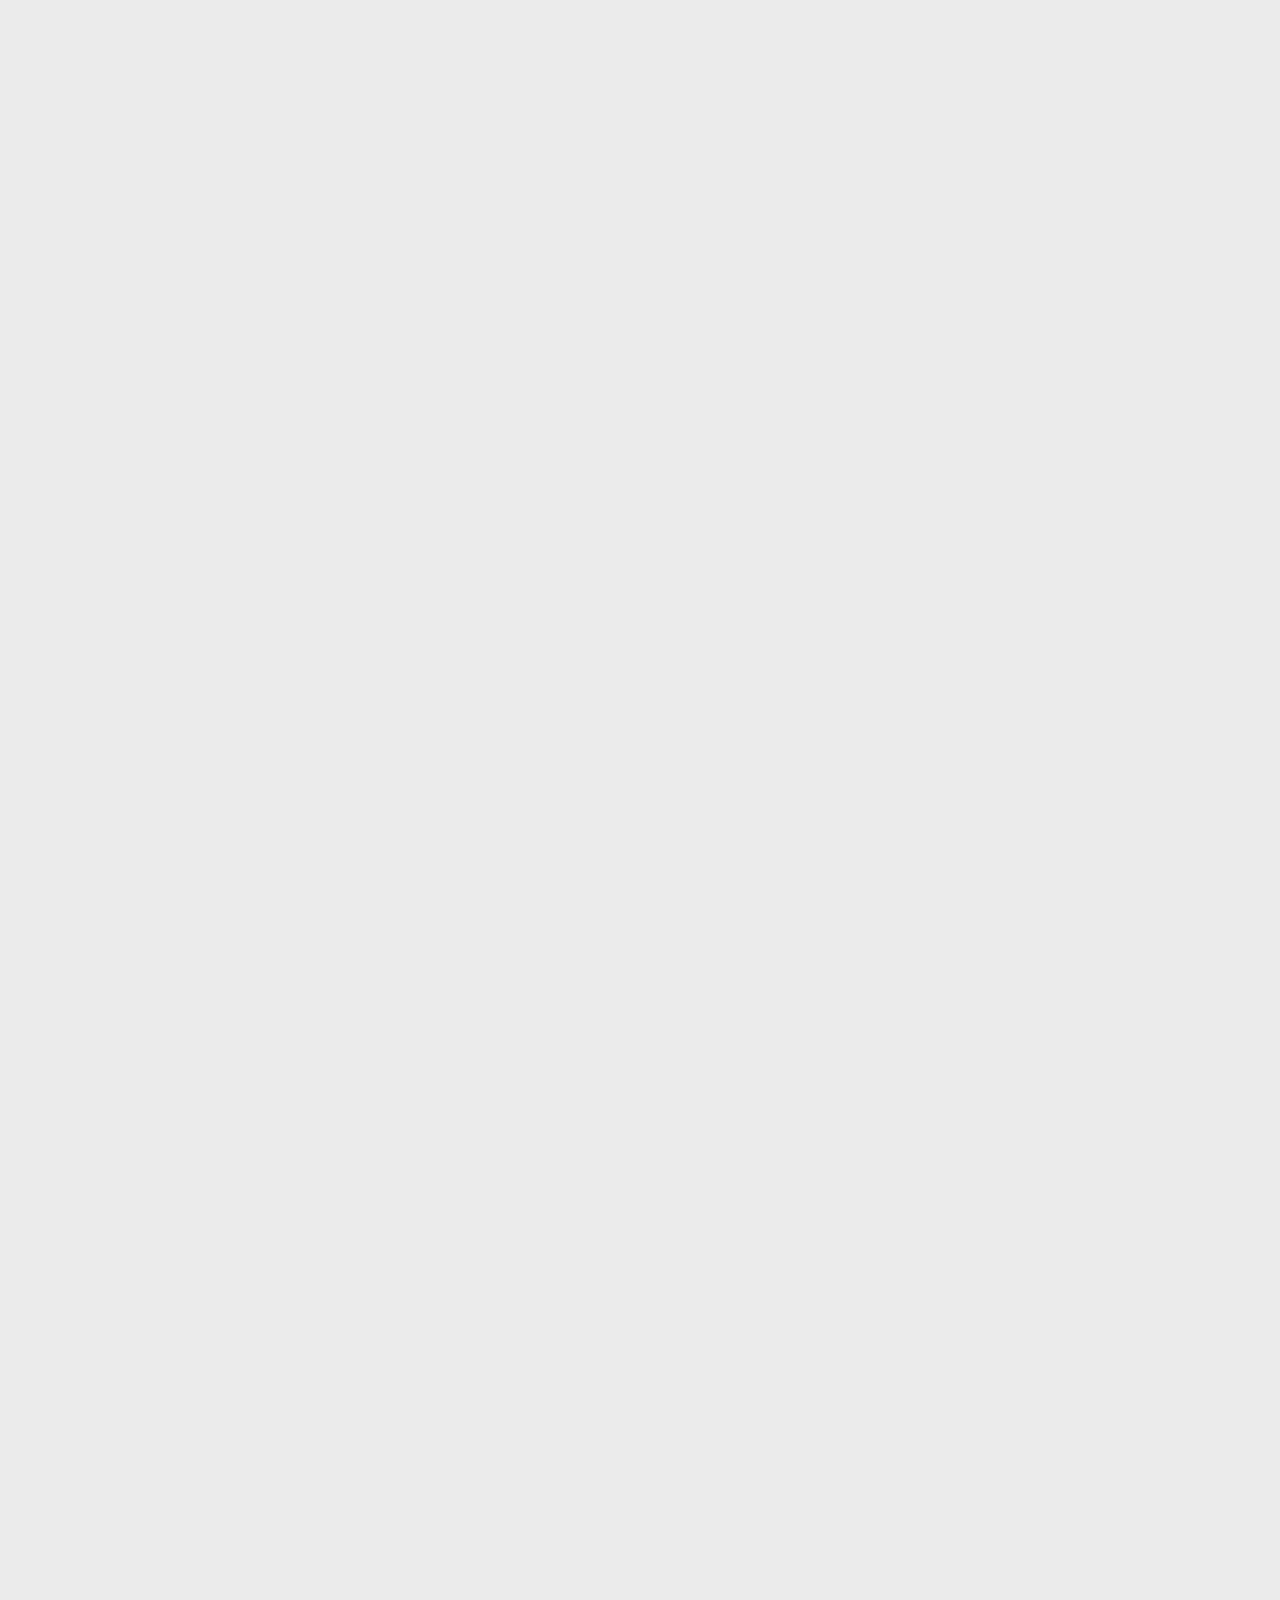
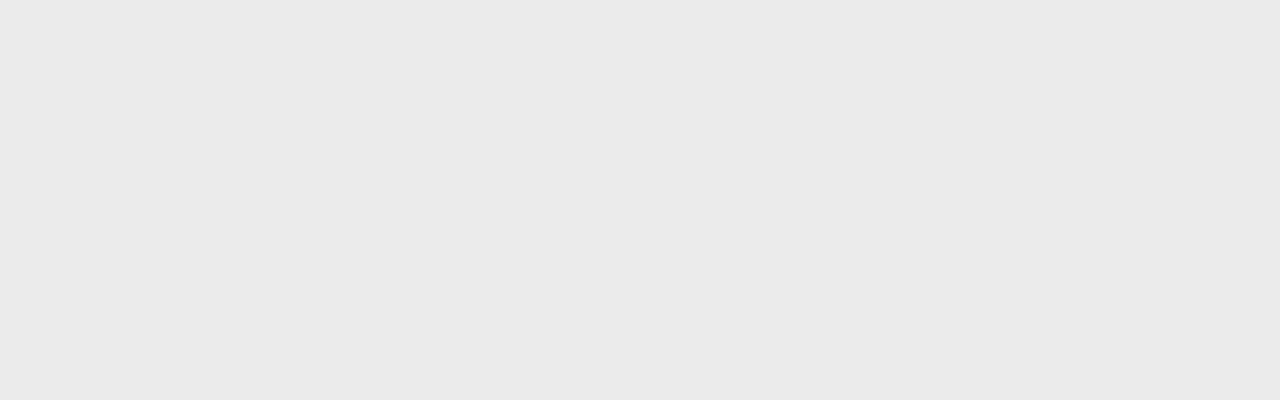
==== commit 35180a0b: "am97" ====
--- a/index.html
+++ b/index.html
@@ -49,24 +49,31 @@
 					Dostępna ilość: WYPRZEDANE</p>
 				<h5>Adidas NMD R1 STLT</h5>
 			</div>
+					
+			
 			
 
-			
-
-			
 			<div class="item">			
-				<img src="itemimg.png" class="itemimg" alt="Item name">
-				<p>Brak towaru<br>
-				  Dostawa już wkrótce</p>
-				<h5>Niedostępne</h5>
-			</div>
+				<img src="sticker.jpg" class="itemimg" alt="Supreme Box Logo Sticker">
+				<p>Kolor: Czerwony<br>				   			   				   				   
+				   Cena:<br>
+				   1 szt. - 30 PLN<br>
+				   2 szt. - <s><em>60PLN</em></s> <strong>50 PLN</strong><br>
+				   3 szt. - <s><em>90 PLN</em></s> <strong>60 PLN</strong><br><br>
+				   Dostępna ilość: 3</p>
+				<h5>Supreme Box Logo Sticker</h5>
+				<span class="promo">SALE!</span>	
+			</div>   
 
 			<div class="item">			
-				<img src="itemimg.png" class="itemimg" alt="Item name">
-				<p>Brak towaru<br>
-				  Dostawa już wkrótce</p>
-				<h5>Niedostępne</h5>
-			</div>
+				<img src="am97black.jpg" class="itemimg" alt="Nike Air Max 97">
+				<p>Kolor: Czarny<br>
+				  Rozmiar: 9 US (42.5 EU) | 9.5 US (43 EU)<br>
+					Stan: VNDS | VNDS<br>
+					Cena: <em><s>759 PLN</s></em> <strong>500 PLN</strong> | <em><s>759 PLN</s></em> <strong>470 PLN</strong><br> <br>
+					Dostępna ilość: WYPRZEDANE</p>
+				<h5>Nike Air Max 97</h5>
+			</div> 
 			
 
 		
@@ -95,11 +102,13 @@
 			
 
 			<div class="item">			
-				<img src="itemimg.png" class="itemimg" alt="Item name">
-				<p>Brak towaru<br>
-				  Dostawa już wkrótce</p>
-				<h5>Niedostępne</h5>
-			</div>
+				<img src="ball.jpg" class="itemimg" alt="Supreme Rubber Ball">
+				<p>Stan: DS <br>				   
+				   Cena: 50 PLN<br> <br>
+				   Dostępna ilość: WYPRZEDANE</p>
+				<h5>Supreme Rubber Ball</h5>
+			</div> 
+			
 			
 
 			<div class="item">			
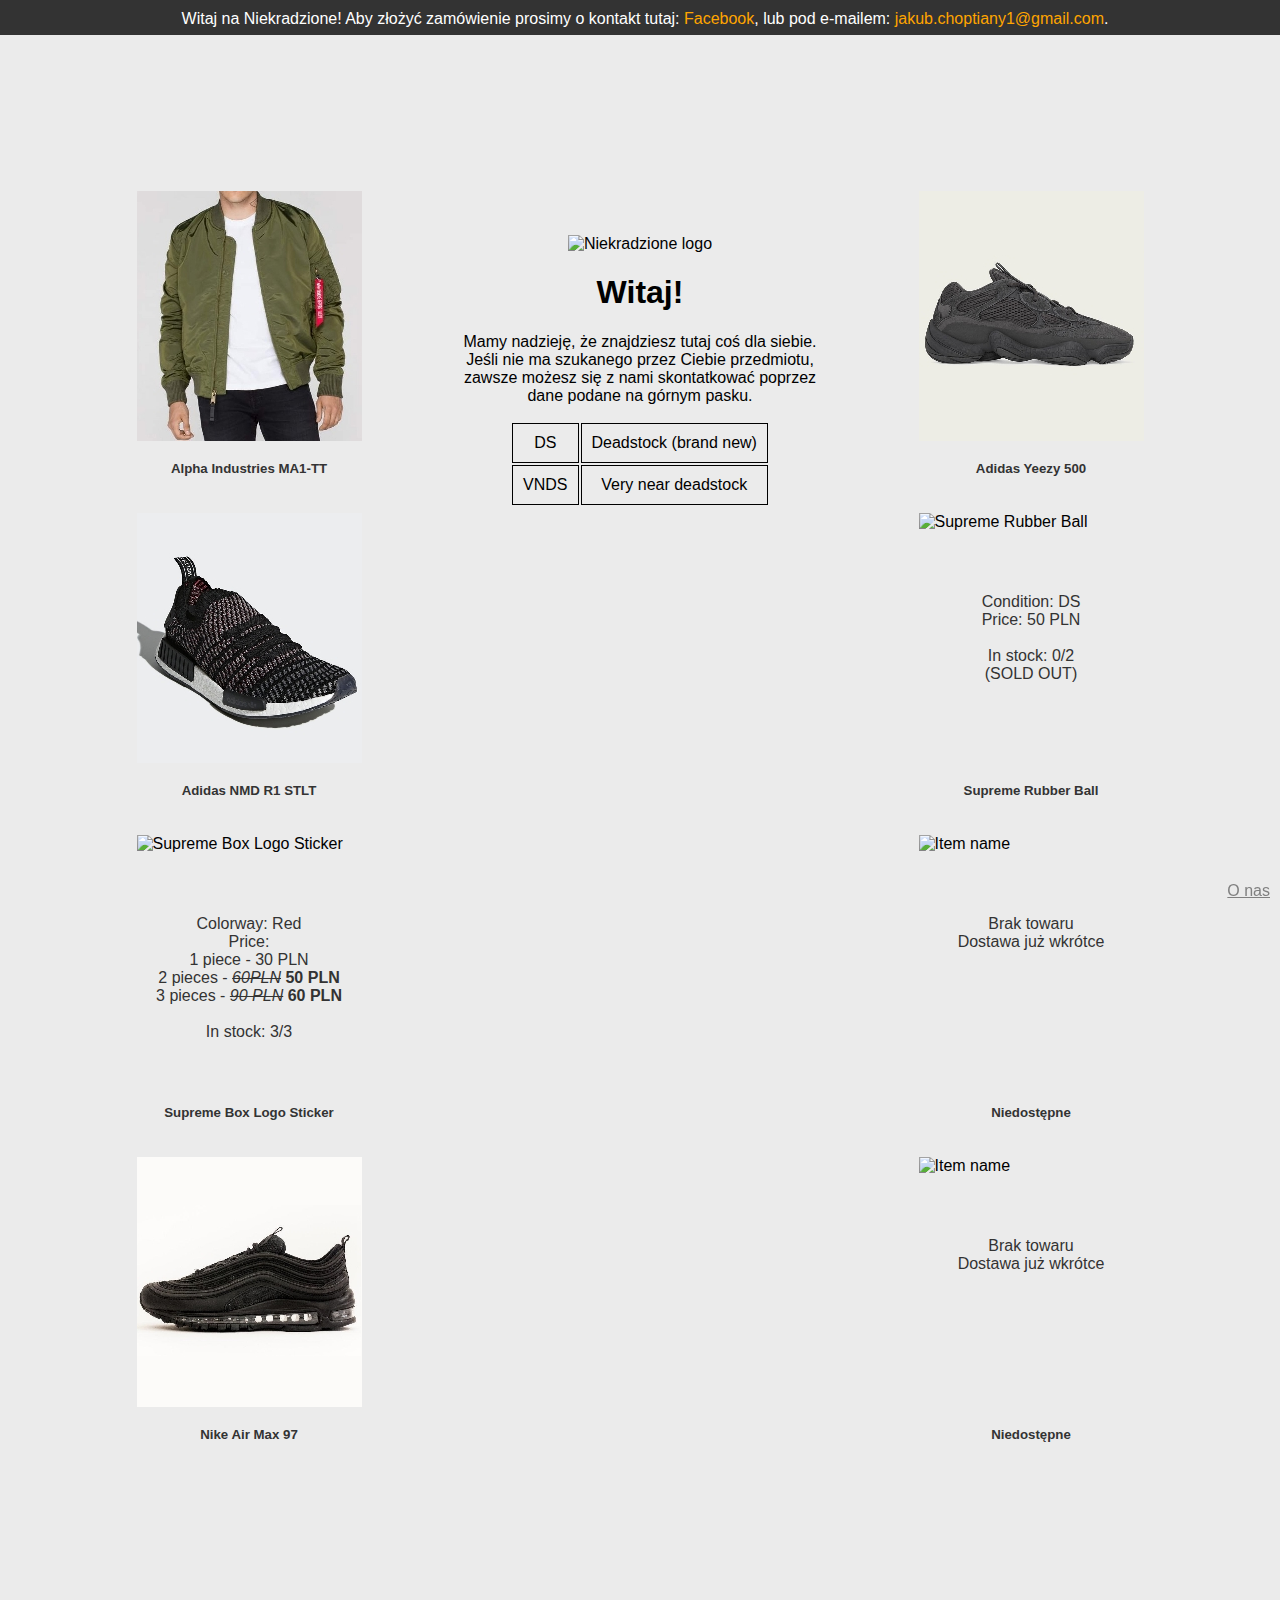
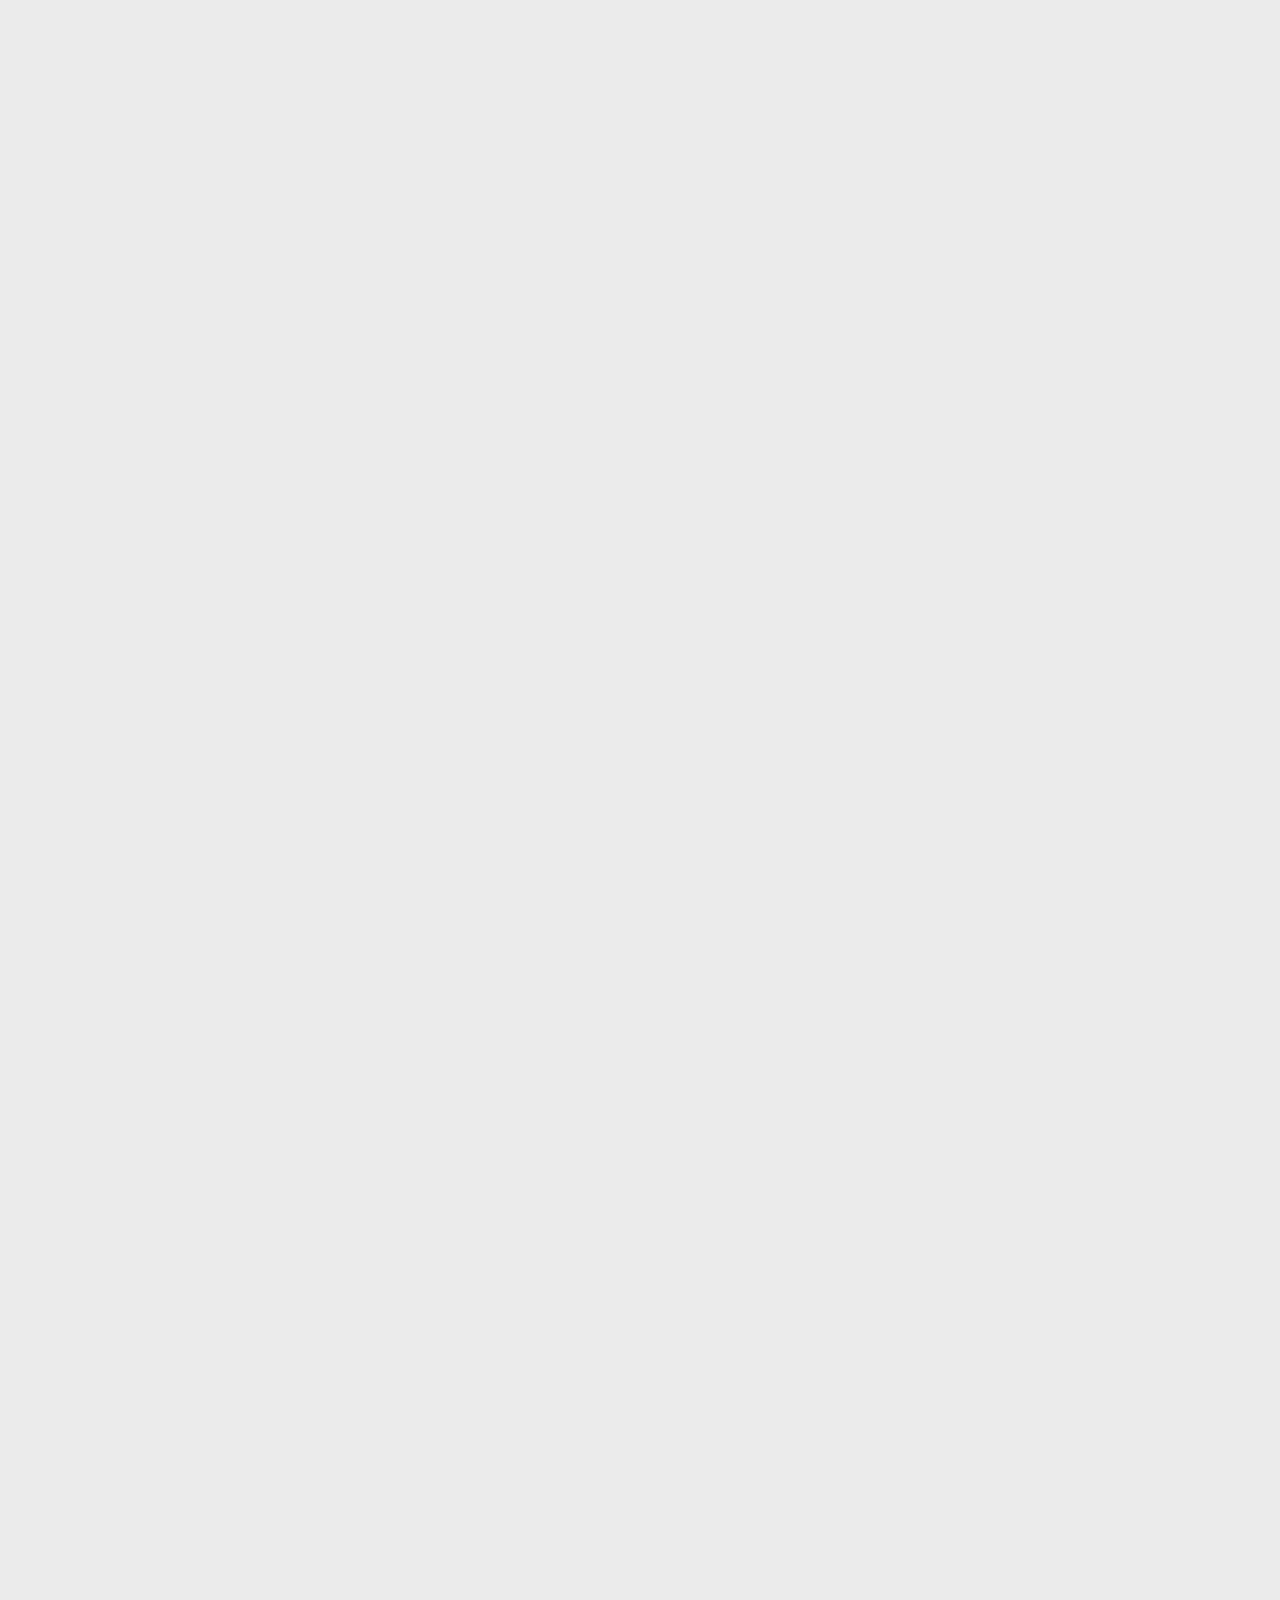
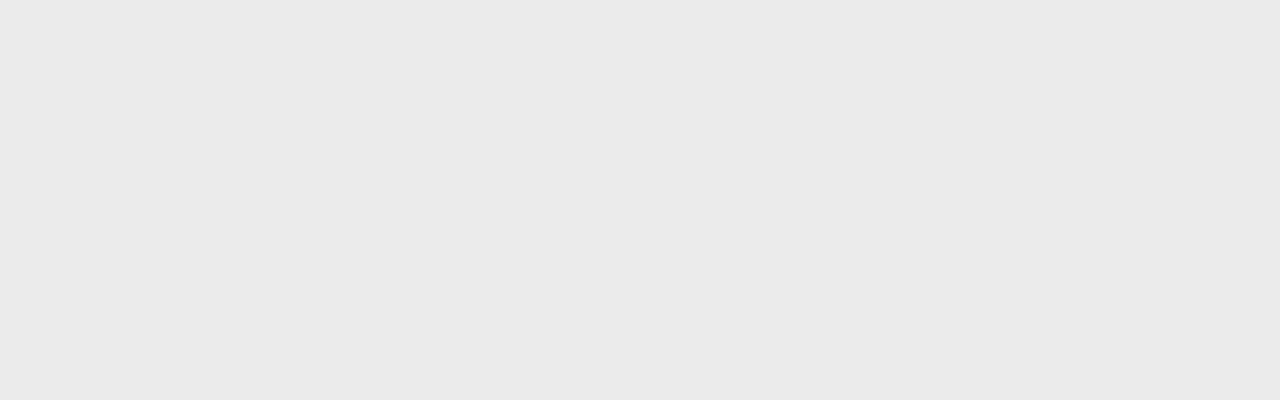
==== commit ef92d9d5: "ok" ====
--- a/index.html
+++ b/index.html
@@ -20,11 +20,11 @@
 		
 <!---			<div class="item">			
 				<img src="itemimg.png" class="itemimg" alt="Item name">
-				<p>Kolor: --------<br>
-				   Rozmiar: - <br>
-				   Stan: -- <br>				   
-				   Cena: <em><s>000 PLN</s></em> <strong>000 PLN</strong><br> <br>
-				   Dostępna ilość: 0</p>
+				<p>Colorway: --------<br>
+				   Size: - <br>
+				   Condition: -- <br>				   
+				   Price: <em><s>000 PLN</s></em> <strong>000 PLN</strong><br> <br>
+				   In stock: 0/0</p>
 				<h5>Alpha Industries MA1-TT</h5>
 			</div>   
 
@@ -32,21 +32,21 @@
 
 			<div class="item">			
 				<img src="ma1ttimg.jpg" class="itemimg" alt="Alpha Industries MA1-TT">
-				<p>Kolor: Ciemnozielony<br>
-				   Rozmiar: L <br>
-				   Stan: DS <br>				   
-				   Cena: <em><s>550 PLN</s></em> <strong>280 PLN</strong><br> <br>
-				   Dostępna ilość: WYPRZEDANE</p>
+				<p>Colorway: Dark green<br>
+				   Size: L <br>
+				   Condition: DS <br>				   
+				   Price: <em><s>550 PLN</s></em> <strong>280 PLN</strong><br> <br>
+				   In stock: 0/1 <br>(SOLD OUT)</p>
 				<h5>Alpha Industries MA1-TT</h5>
 			</div>
 			
 			<div class="item">			
 				<img src="nmdr1.jpg" class="itemimg" alt="Adidas NMD R1 STLT">
-				<p>Kolor: Wielokolorowy<br>
-				  Rozmiar: 9.5 US (43 1/3 EU)<br>
-					Stan: DS<br>
-					Cena: <em><s>750 PLN</s></em> <strong>285 PLN</strong><br> <br>
-					Dostępna ilość: WYPRZEDANE</p>
+				<p>Colorway: Multicolor<br>
+				  Size: 9.5 US (43 1/3 EU)<br>
+					Condition: DS<br>
+					Price: <em><s>750 PLN</s></em> <strong>285 PLN</strong><br> <br>
+					In stock: 0/1 <br>(SOLD OUT)</p>
 				<h5>Adidas NMD R1 STLT</h5>
 			</div>
 					
@@ -55,23 +55,22 @@
 
 			<div class="item">			
 				<img src="sticker.jpg" class="itemimg" alt="Supreme Box Logo Sticker">
-				<p>Kolor: Czerwony<br>				   			   				   				   
-				   Cena:<br>
-				   1 szt. - 30 PLN<br>
-				   2 szt. - <s><em>60PLN</em></s> <strong>50 PLN</strong><br>
-				   3 szt. - <s><em>90 PLN</em></s> <strong>60 PLN</strong><br><br>
-				   Dostępna ilość: 3</p>
-				<h5>Supreme Box Logo Sticker</h5>
-				<span class="promo">SALE!</span>	
+				<p>Colorway: Red<br>				   			   				   				   
+				   Price:<br>
+				   1 piece - 30 PLN<br>
+				   2 pieces - <s><em>60PLN</em></s> <strong>50 PLN</strong><br>
+				   3 pieces - <s><em>90 PLN</em></s> <strong>60 PLN</strong><br><br>
+				   In stock: 3/3</p>
+				<h5>Supreme Box Logo Sticker</h5>					
 			</div>   
 
 			<div class="item">			
 				<img src="am97black.jpg" class="itemimg" alt="Nike Air Max 97">
-				<p>Kolor: Czarny<br>
-				  Rozmiar: 9 US (42.5 EU) | 9.5 US (43 EU)<br>
-					Stan: VNDS | VNDS<br>
-					Cena: <em><s>759 PLN</s></em> <strong>500 PLN</strong> | <em><s>759 PLN</s></em> <strong>470 PLN</strong><br> <br>
-					Dostępna ilość: WYPRZEDANE</p>
+				<p>Colorway: Triple Black<br>
+				  Size: 9 US, 9.5 US<br>
+					Condition: VNDS<br>
+					Price: <em><s>759 PLN</s></em> <strong>500 PLN</strong><br> <br>
+					In stock: 0/2 <br>(SOLD OUT)</p>
 				<h5>Nike Air Max 97</h5>
 			</div> 
 			
@@ -83,7 +82,20 @@
 		<img id="mainlogo" src="logo.png" alt="Niekradzione logo">
 
 		<h1>Witaj!</h1>
-		<p>Mamy nadzieję, że znajdziesz tutaj coś dla siebie. Jeśli nie ma szukanego przez Ciebie przedmiotu, zawsze możesz się z nami skontatkować poprzez dane podane na górnym pasku.</p>		
+		<p>Mamy nadzieję, że znajdziesz tutaj coś dla siebie. Jeśli nie ma szukanego przez Ciebie przedmiotu, zawsze możesz się z nami skontatkować poprzez dane podane na górnym pasku.</p>	
+
+		<table id="shorts">		
+		<tr>
+			<td>DS</td>
+			<td>Deadstock (brand new)</td>
+		</tr>
+		<tr>
+			<td>VNDS</td>
+			<td>Very near deadstock</td>
+		</tr>	
+
+	</table>
+
 
 	</div>
 	
@@ -92,20 +104,20 @@
 
 			<div class="item">			
 				<img src="yeezy500.jpg" class="itemimg" alt="Adidas Yeezy 500">
-				<p>Kolor: Utility Black<br>
-				  Rozmiar: 9.5 US (43 1/3 EU)<br>
-					Stan: DS<br>
-					Cena: 1100 PLN<br> <br>
-					Dostępna ilość: WYPRZEDANE</p>
+				<p>Colorway: Utility Black<br>
+				  Size: 9.5 US (43 1/3 EU)<br>
+					Condition: DS<br>
+					Price: 1100 PLN<br> <br>
+					In stock: 0/1<br>(SOLD OUT)</p>
 				<h5>Adidas Yeezy 500</h5>
 			</div>
 			
 
 			<div class="item">			
 				<img src="ball.jpg" class="itemimg" alt="Supreme Rubber Ball">
-				<p>Stan: DS <br>				   
-				   Cena: 50 PLN<br> <br>
-				   Dostępna ilość: WYPRZEDANE</p>
+				<p>Condition: DS <br>				   
+				   Price: 50 PLN<br> <br>
+				   In stock: 0/2<br>(SOLD OUT)</p>
 				<h5>Supreme Rubber Ball</h5>
 			</div> 
 			
--- a/style.css
+++ b/style.css
@@ -152,15 +152,26 @@
 					height: 250px;
 					width: 225px;									
 					transition: .5s;		
-					z-index: 0;								
-				}
+					z-index: 1;								
+				}
+					.promo {						
+						font-size: 15px;
+						text-align: center;
+						position: absolute;
+						background-color: red;
+						color: white;
+						margin: auto;
+						padding: 5px;
+						height: auto;
+						font-weight: bold;				
+					}
 
 				.itemimg {	
 					position: absolute;												
 					height: 250px;
 					width: 225px;
 					transition: 0.5s;
-					z-index: 1;
+					z-index: 2;
 				}
 
 				.item:hover .itemimg {
@@ -179,3 +190,16 @@
 					position: fixed;
 					bottom: 0px;
 					right: 10px;									}
+
+
+				#shorts {
+					text-align: center;					
+					margin: 0 auto;
+					
+				}
+
+				#shorts td {
+					border: 1px solid black;
+					margin: 2px;
+					padding: 10px;
+				}